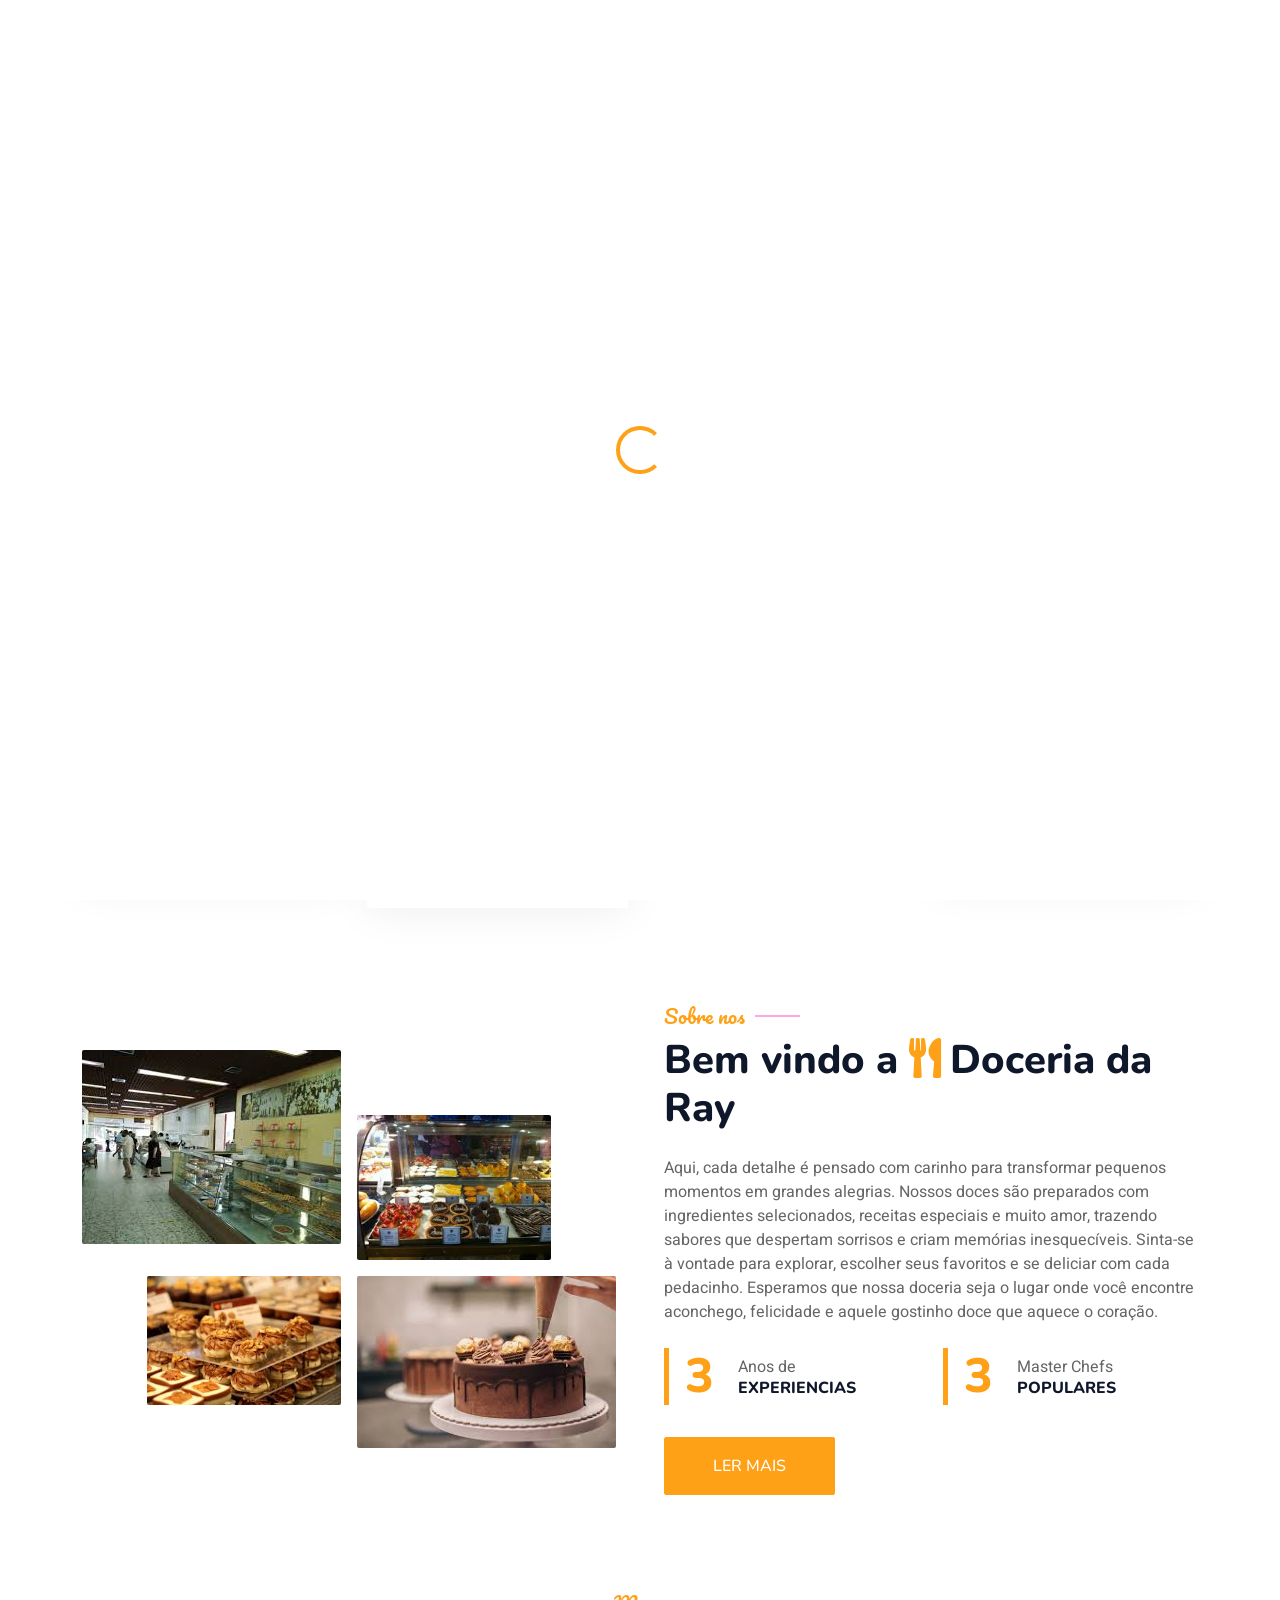
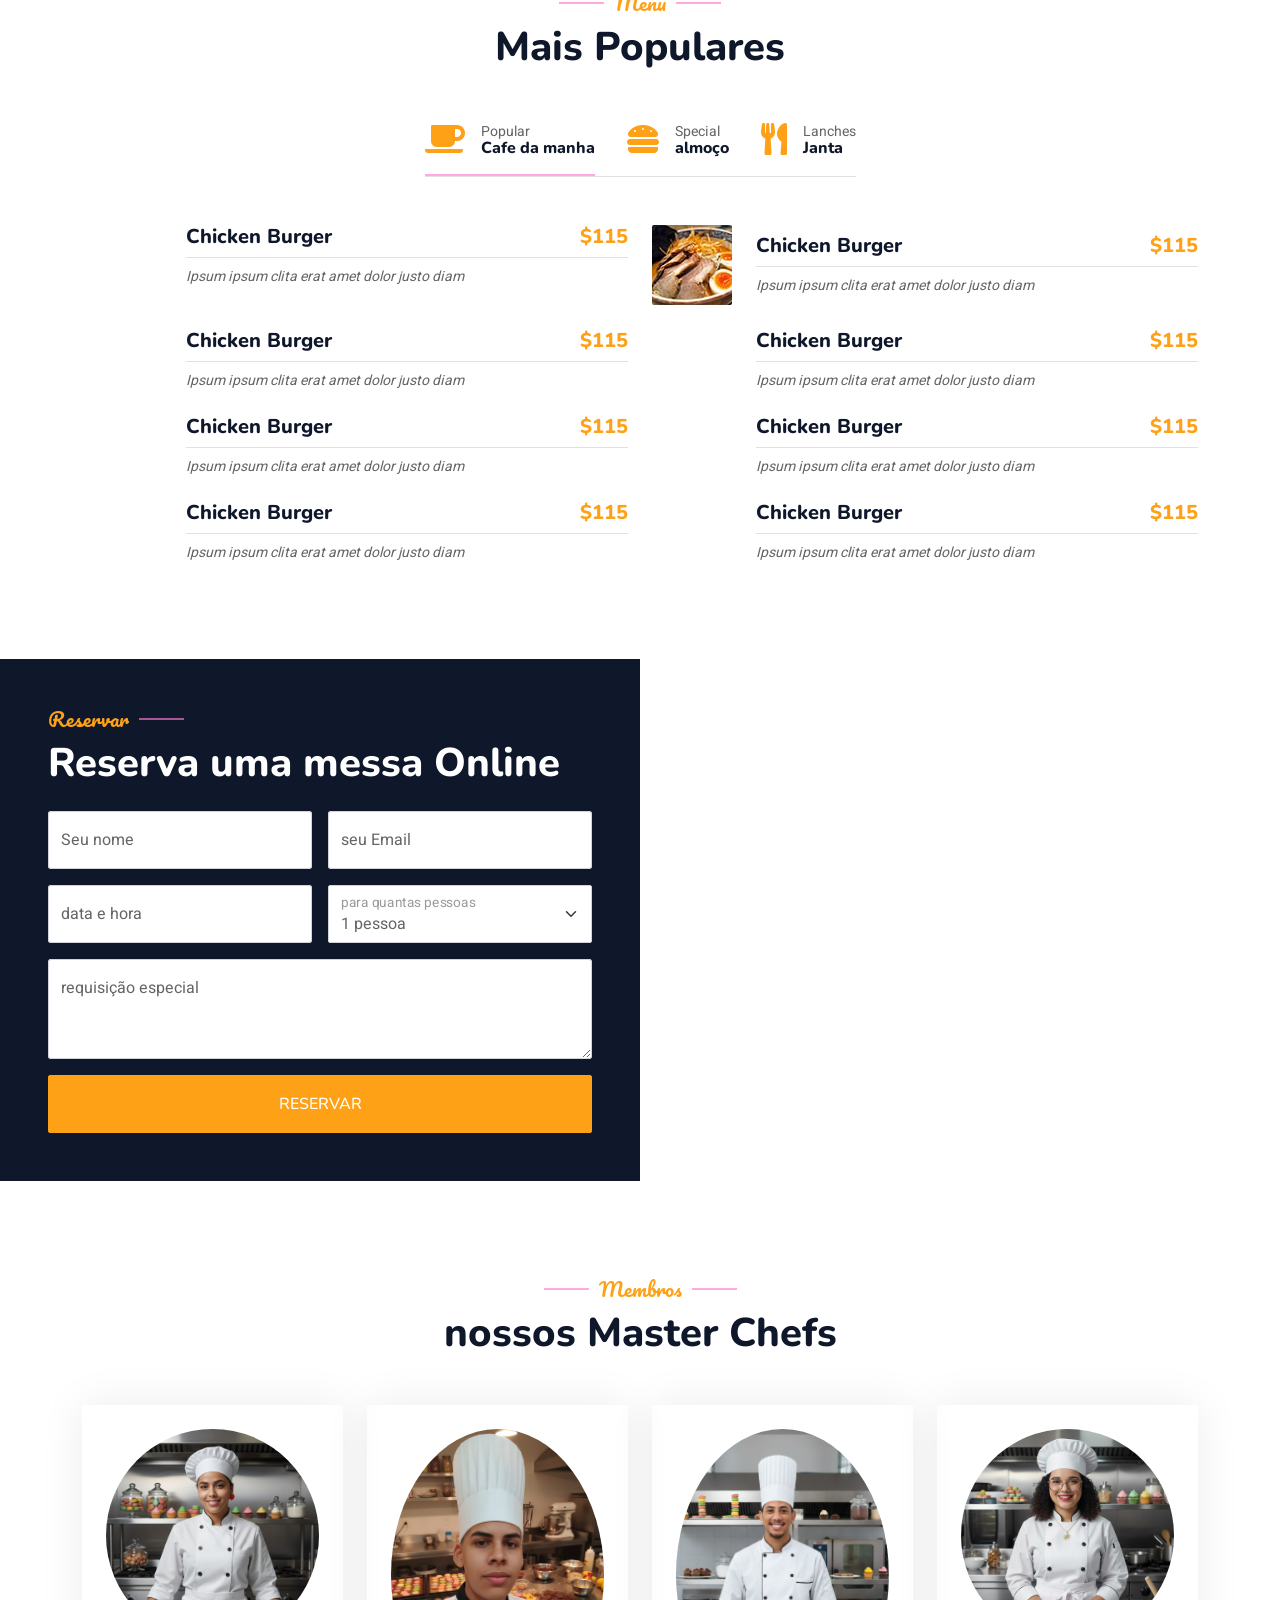
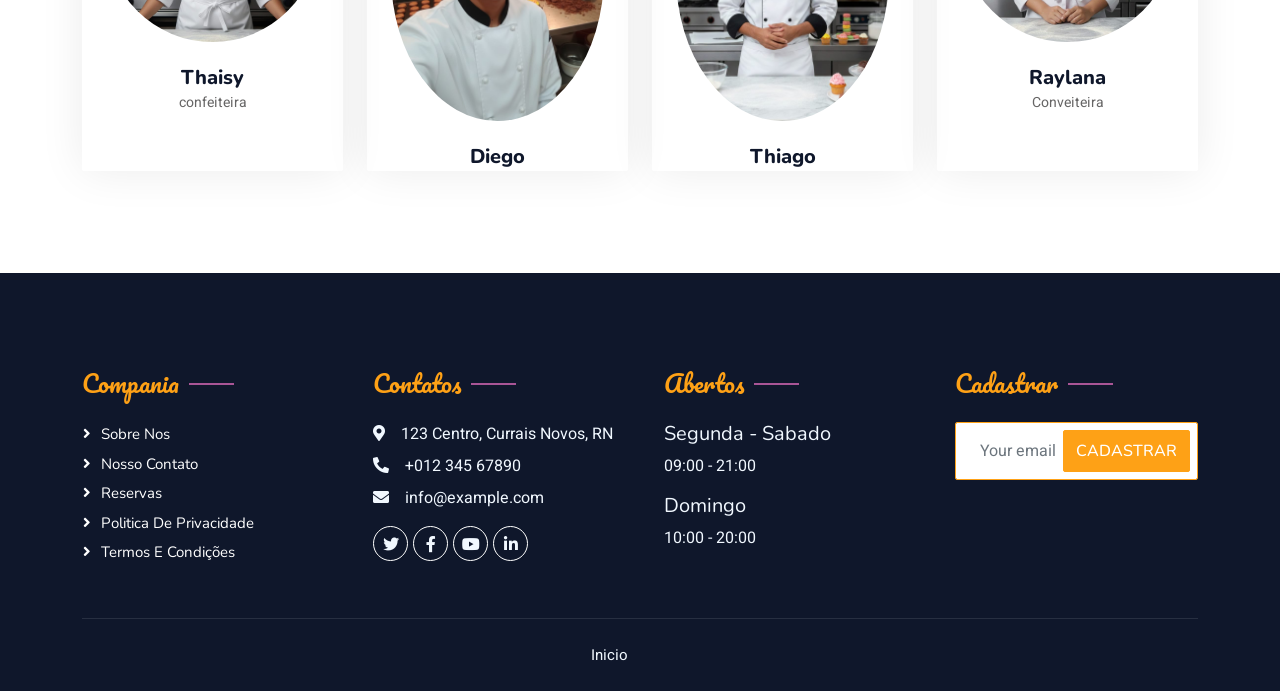
==== index.html @ ef35503b "ajuste" ====
<!DOCTYPE html>
<html lang="en">

<head>
    <meta charset="utf-8">
    <title>Doceria da Ray</title>
    <meta content="width=device-width, initial-scale=1.0" name="viewport">
    <meta content="" name="keywords">
    <meta content="" name="description">

    <!-- Favicon -->
    <link href="img/favicon.ico" rel="icon">

    <!-- Google Web Fonts -->
    <link rel="preconnect" href="https://fonts.googleapis.com">
    <link rel="preconnect" href="https://fonts.gstatic.com" crossorigin>
    <link href="https://fonts.googleapis.com/css2?family=Heebo:wght@400;500;600&family=Nunito:wght@600;700;800&family=Pacifico&display=swap" rel="stylesheet">

    <!-- Icon Font Stylesheet -->
    <link href="https://cdnjs.cloudflare.com/ajax/libs/font-awesome/5.10.0/css/all.min.css" rel="stylesheet">
    <link href="https://cdn.jsdelivr.net/npm/bootstrap-icons@1.4.1/font/bootstrap-icons.css" rel="stylesheet">

    <!-- Libraries Stylesheet -->
    <link href="lib/animate/animate.min.css" rel="stylesheet">
    <link href="lib/owlcarousel/assets/owl.carousel.min.css" rel="stylesheet">
    <link href="lib/tempusdominus/css/tempusdominus-bootstrap-4.min.css" rel="stylesheet" />

    <!-- Customized Bootstrap Stylesheet -->
    <link href="css/bootstrap.min.css" rel="stylesheet">

    <!-- Template Stylesheet -->
    <link href="css/style.css" rel="stylesheet">
</head>

<body>
    <div class="container-xxl bg-white p-0">
        <!-- Spinner Start -->
        <div id="spinner" class="show bg-white position-fixed translate-middle w-100 vh-100 top-50 start-50 d-flex align-items-center justify-content-center">
            <div class="spinner-border text-primary" style="width: 3rem; height: 3rem;" role="status">
                <span class="sr-only">carregando...</span>
            </div>
        </div>
     


        <!-- Navbar & Hero Start -->
        <div class="container-xxl position-relative p-0">
            <nav class="navbar navbar-expand-lg navbar-dark bg-dark px-4 px-lg-5 py-3 py-lg-0">
                <a href="" class="navbar-brand p-0">
                    <h1 class="text-primary m-0">Doceria da Ray</h1>
                    <!-- <img src="img/logo.png" alt="Logo"> -->
                </a>
                <button class="navbar-toggler" type="button" data-bs-toggle="collapse" data-bs-target="#navbarCollapse">
                    <span class="fa fa-bars"></span>
                </button>
                <div class="collapse navbar-collapse" id="navbarCollapse">
                    <div class="navbar-nav ms-auto py-0 pe-4">
                        <a href="index.html" class="nav-item nav-link active">inicio</a>
                        <a href="about.html" class="nav-item nav-link">sobre nos</a>
                        <a href="service.html" class="nav-item nav-link">Servisos</a>
                        <a href="menu.html" class="nav-item nav-link">Menu</a>
                        <div class="nav-item dropdown">
                            <a href="#" class="nav-link dropdown-toggle" data-bs-toggle="dropdown">Paginas</a>
                            <div class="dropdown-menu m-0">
                                <a href="booking.html" class="dropdown-item">Reservas</a>
                                <a href="team.html" class="dropdown-item">Nossa equipe</a>
                                
                            </div>
                        </div>
                        <a href="contact.html" class="nav-item nav-link">Contatos</a>
                    </div>
                    <a href="" class="btn btn-primary py-2 px-4">Reserva um messa</a>
                </div>
            </nav>

            <div class="container-xxl py-5 bg-dark hero-header mb-5">
                <div class="container my-5 py-5">
                    <div class="row align-items-center g-5">
                        <div class="col-lg-6 text-center text-lg-start">
                            <h1 class="display-3 text-white animated slideInLeft">Aproveite nossos deliciosos doces </h1>
                          
                            <a href="" class="btn btn-primary py-sm-3 px-sm-5 me-3 animated slideInLeft">Reserva um messa</a>
                        </div>
                    
                    </div>
                </div>
            </div>
        </div>
        <!-- Navbar & Hero End -->


        <!-- Service Start -->
        <div class="container-xxl py-5">
            <div class="container">
                <div class="row g-4">
                    <div class="col-lg-3 col-sm-6 wow fadeInUp" data-wow-delay="0.1s">
                        <div class="service-item rounded pt-3">
                            <div class="p-4">
                                <i class="fa fa-3x fa-user-tie text-primary mb-4"></i>
                                <h5>Master Chefs</h5>
                                <p>Thaisy Gabrielly</br>Diego Alves</br>Fransisco Thiago</br>Raylana</p>
                            </div>
                        </div>
                    </div>
                    <div class="col-lg-3 col-sm-6 wow fadeInUp" data-wow-delay="0.3s">
                        <div class="service-item rounded pt-3">
                            <div class="p-4">
                                <i class="fa fa-3x fa-utensils text-primary mb-4"></i>
                                <h5>Nossa Qualidade</h5>
                                <p>Qualidade e sabor autêntico em cada criação. Doces feitos com carinho e ingredientes selecionados para adoçar o seu dia. </p>
                            </div>
                        </div>
                    </div>
                    <div class="col-lg-3 col-sm-6 wow fadeInUp" data-wow-delay="0.5s">
                        <div class="service-item rounded pt-3">
                            <div class="p-4">
                                <i class="fa fa-3x fa-cart-plus text-primary mb-4"></i>
                                <h5>pedidos Online</h5>
                                <p>estamos:</br> Qfome </br> iFood</p>
                            </div>
                        </div>
                    </div>
                    <div class="col-lg-3 col-sm-6 wow fadeInUp" data-wow-delay="0.7s">
                        <div class="service-item rounded pt-3">
                            <div class="p-4">
                                <i class="fa fa-3x fa-headset text-primary mb-4"></i>
                                <h5>24/7 servisos</h5>
                                <p>Atendimento online </br> Agendamentos </br>Entregas</br>Atendimento presencial</p>
                            </div>
                        </div>
                    </div>
                </div>
            </div>
        </div>
        <!-- Service End -->


        <!-- About Start -->
        <div class="container-xxl py-5">
            <div class="container">
                <div class="row g-5 align-items-center">
                    <div class="col-lg-6">
                        <div class="row g-3">
                            <div class="col-6 text-start">
                                <img class="img-fluid rounded w-100 wow zoomIn" data-wow-delay="0.1s" src="img/about-1.jpg">
                            </div>
                            <div class="col-6 text-start">
                                <img class="img-fluid rounded w-75 wow zoomIn" data-wow-delay="0.3s" src="img/about-2.jpg" style="margin-top: 25%;">
                            </div>
                            <div class="col-6 text-end">
                                <img class="img-fluid rounded w-75 wow zoomIn" data-wow-delay="0.5s" src="img/about-3.jpg">
                            </div>
                            <div class="col-6 text-end">
                                <img class="img-fluid rounded w-100 wow zoomIn" data-wow-delay="0.7s" src="img/about-4.jpg">
                            </div>
                        </div>
                    </div>
                    <div class="col-lg-6">
                        <h5 class="section-title ff-secondary text-start text-primary fw-normal">Sobre nos</h5>
                        <h1 class="mb-4">Bem vindo a <i class="fa fa-utensils text-primary me-2"></i>Doceria da Ray</h1>
                        <p class="mb-4">Aqui, cada detalhe é pensado com carinho para transformar pequenos momentos em grandes alegrias. Nossos doces são preparados com ingredientes selecionados, receitas especiais e muito amor, trazendo sabores que despertam sorrisos e criam memórias inesquecíveis.

                            Sinta-se à vontade para explorar, escolher seus favoritos e se deliciar com cada pedacinho. Esperamos que nossa doceria seja o lugar onde você encontre aconchego, felicidade e aquele gostinho doce que aquece o coração.</p>
                        
                        <div class="row g-4 mb-4">
                            <div class="col-sm-6">
                                <div class="d-flex align-items-center border-start border-5 border-primary px-3">
                                    <h1 class="flex-shrink-0 display-5 text-primary mb-0" data-toggle="counter-up">3</h1>
                                    <div class="ps-4">
                                        <p class="mb-0">Anos de</p>
                                        <h6 class="text-uppercase mb-0">Experiencias</h6>
                                    </div>
                                </div>
                            </div>
                            <div class="col-sm-6">
                                <div class="d-flex align-items-center border-start border-5 border-primary px-3">
                                    <h1 class="flex-shrink-0 display-5 text-primary mb-0" data-toggle="counter-up">3</h1>
                                    <div class="ps-4">
                                        <p class="mb-0">Master Chefs</p>
                                        <h6 class="text-uppercase mb-0">populares</h6>
                                    </div>
                                </div>
                            </div>
                        </div>
                        <a class="btn btn-primary py-3 px-5 mt-2" href="">Ler mais</a>
                    </div>
                </div>
            </div>
        </div>
        <!-- About End -->


        <!-- Menu Start -->
        <div class="container-xxl py-5">
            <div class="container">
                <div class="text-center wow fadeInUp" data-wow-delay="0.1s">
                    <h5 class="section-title ff-secondary text-center text-primary fw-normal">Menu</h5>
                    <h1 class="mb-5">Mais Populares </h1>
                </div>
                <div class="tab-class text-center wow fadeInUp" data-wow-delay="0.1s">
                    <ul class="nav nav-pills d-inline-flex justify-content-center border-bottom mb-5">
                        <li class="nav-item">
                            <a class="d-flex align-items-center text-start mx-3 ms-0 pb-3 active" data-bs-toggle="pill" href="#tab-1">
                                <i class="fa fa-coffee fa-2x text-primary"></i>
                                <div class="ps-3">
                                    <small class="text-body">Popular</small>
                                    <h6 class="mt-n1 mb-0">Cafe da manha</h6>
                                </div>
                            </a>
                        </li>
                        <li class="nav-item">
                            <a class="d-flex align-items-center text-start mx-3 pb-3" data-bs-toggle="pill" href="#tab-2">
                                <i class="fa fa-hamburger fa-2x text-primary"></i>
                                <div class="ps-3">
                                    <small class="text-body">Special</small>
                                    <h6 class="mt-n1 mb-0">almoço</h6>
                                </div>
                            </a>
                        </li>
                        <li class="nav-item">
                            <a class="d-flex align-items-center text-start mx-3 me-0 pb-3" data-bs-toggle="pill" href="#tab-3">
                                <i class="fa fa-utensils fa-2x text-primary"></i>
                                <div class="ps-3">
                                    <small class="text-body">Lanches</small>
                                    <h6 class="mt-n1 mb-0">Janta</h6>
                                </div>
                            </a>
                        </li>
                    </ul>
                    <div class="tab-content">
                        <div id="tab-1" class="tab-pane fade show p-0 active">
                            <div class="row g-4">
                                <div class="col-lg-6">
                                    <div class="d-flex align-items-center">
                                        <img class="flex-shrink-0 img-fluid rounded" src="img/menu-1.jpg" alt="" style="width: 80px;">
                                        <div class="w-100 d-flex flex-column text-start ps-4">
                                            <h5 class="d-flex justify-content-between border-bottom pb-2">
                                                <span>Chicken Burger</span>
                                                <span class="text-primary">$115</span>
                                            </h5>
                                            <small class="fst-italic">Ipsum ipsum clita erat amet dolor justo diam</small>
                                        </div>
                                    </div>
                                </div>
                                <div class="col-lg-6">
                                    <div class="d-flex align-items-center">
                                        <img class="flex-shrink-0 img-fluid rounded" src="img/menu-2.jpg" alt="" style="width: 80px;">
                                        <div class="w-100 d-flex flex-column text-start ps-4">
                                            <h5 class="d-flex justify-content-between border-bottom pb-2">
                                                <span>Chicken Burger</span>
                                                <span class="text-primary">$115</span>
                                            </h5>
                                            <small class="fst-italic">Ipsum ipsum clita erat amet dolor justo diam</small>
                                        </div>
                                    </div>
                                </div>
                                <div class="col-lg-6">
                                    <div class="d-flex align-items-center">
                                        <img class="flex-shrink-0 img-fluid rounded" src="img/menu-3.jpg" alt="" style="width: 80px;">
                                        <div class="w-100 d-flex flex-column text-start ps-4">
                                            <h5 class="d-flex justify-content-between border-bottom pb-2">
                                                <span>Chicken Burger</span>
                                                <span class="text-primary">$115</span>
                                            </h5>
                                            <small class="fst-italic">Ipsum ipsum clita erat amet dolor justo diam</small>
                                        </div>
                                    </div>
                                </div>
                                <div class="col-lg-6">
                                    <div class="d-flex align-items-center">
                                        <img class="flex-shrink-0 img-fluid rounded" src="img/menu-4.jpg" alt="" style="width: 80px;">
                                        <div class="w-100 d-flex flex-column text-start ps-4">
                                            <h5 class="d-flex justify-content-between border-bottom pb-2">
                                                <span>Chicken Burger</span>
                                                <span class="text-primary">$115</span>
                                            </h5>
                                            <small class="fst-italic">Ipsum ipsum clita erat amet dolor justo diam</small>
                                        </div>
                                    </div>
                                </div>
                                <div class="col-lg-6">
                                    <div class="d-flex align-items-center">
                                        <img class="flex-shrink-0 img-fluid rounded" src="img/menu-5.jpg" alt="" style="width: 80px;">
                                        <div class="w-100 d-flex flex-column text-start ps-4">
                                            <h5 class="d-flex justify-content-between border-bottom pb-2">
                                                <span>Chicken Burger</span>
                                                <span class="text-primary">$115</span>
                                            </h5>
                                            <small class="fst-italic">Ipsum ipsum clita erat amet dolor justo diam</small>
                                        </div>
                                    </div>
                                </div>
                                <div class="col-lg-6">
                                    <div class="d-flex align-items-center">
                                        <img class="flex-shrink-0 img-fluid rounded" src="img/menu-6.jpg" alt="" style="width: 80px;">
                                        <div class="w-100 d-flex flex-column text-start ps-4">
                                            <h5 class="d-flex justify-content-between border-bottom pb-2">
                                                <span>Chicken Burger</span>
                                                <span class="text-primary">$115</span>
                                            </h5>
                                            <small class="fst-italic">Ipsum ipsum clita erat amet dolor justo diam</small>
                                        </div>
                                    </div>
                                </div>
                                <div class="col-lg-6">
                                    <div class="d-flex align-items-center">
                                        <img class="flex-shrink-0 img-fluid rounded" src="img/menu-7.jpg" alt="" style="width: 80px;">
                                        <div class="w-100 d-flex flex-column text-start ps-4">
                                            <h5 class="d-flex justify-content-between border-bottom pb-2">
                                                <span>Chicken Burger</span>
                                                <span class="text-primary">$115</span>
                                            </h5>
                                            <small class="fst-italic">Ipsum ipsum clita erat amet dolor justo diam</small>
                                        </div>
                                    </div>
                                </div>
                                <div class="col-lg-6">
                                    <div class="d-flex align-items-center">
                                        <img class="flex-shrink-0 img-fluid rounded" src="img/menu-8.jpg" alt="" style="width: 80px;">
                                        <div class="w-100 d-flex flex-column text-start ps-4">
                                            <h5 class="d-flex justify-content-between border-bottom pb-2">
                                                <span>Chicken Burger</span>
                                                <span class="text-primary">$115</span>
                                            </h5>
                                            <small class="fst-italic">Ipsum ipsum clita erat amet dolor justo diam</small>
                                        </div>
                                    </div>
                                </div>
                            </div>
                        </div>
                        <div id="tab-2" class="tab-pane fade show p-0">
                            <div class="row g-4">
                                <div class="col-lg-6">
                                    <div class="d-flex align-items-center">
                                        <img class="flex-shrink-0 img-fluid rounded" src="img/menu-1.jpg" alt="" style="width: 80px;">
                                        <div class="w-100 d-flex flex-column text-start ps-4">
                                            <h5 class="d-flex justify-content-between border-bottom pb-2">
                                                <span>Chicken Burger</span>
                                                <span class="text-primary">$115</span>
                                            </h5>
                                            <small class="fst-italic">Ipsum ipsum clita erat amet dolor justo diam</small>
                                        </div>
                                    </div>
                                </div>
                                <div class="col-lg-6">
                                    <div class="d-flex align-items-center">
                                        <img class="flex-shrink-0 img-fluid rounded" src="img/menu-2.jpg" alt="" style="width: 80px;">
                                        <div class="w-100 d-flex flex-column text-start ps-4">
                                            <h5 class="d-flex justify-content-between border-bottom pb-2">
                                                <span>Chicken Burger</span>
                                                <span class="text-primary">$115</span>
                                            </h5>
                                            <small class="fst-italic">Ipsum ipsum clita erat amet dolor justo diam</small>
                                        </div>
                                    </div>
                                </div>
                                <div class="col-lg-6">
                                    <div class="d-flex align-items-center">
                                        <img class="flex-shrink-0 img-fluid rounded" src="img/menu-3.jpg" alt="" style="width: 80px;">
                                        <div class="w-100 d-flex flex-column text-start ps-4">
                                            <h5 class="d-flex justify-content-between border-bottom pb-2">
                                                <span>Chicken Burger</span>
                                                <span class="text-primary">$115</span>
                                            </h5>
                                            <small class="fst-italic">Ipsum ipsum clita erat amet dolor justo diam</small>
                                        </div>
                                    </div>
                                </div>
                                <div class="col-lg-6">
                                    <div class="d-flex align-items-center">
                                        <img class="flex-shrink-0 img-fluid rounded" src="img/menu-4.jpg" alt="" style="width: 80px;">
                                        <div class="w-100 d-flex flex-column text-start ps-4">
                                            <h5 class="d-flex justify-content-between border-bottom pb-2">
                                                <span>Chicken Burger</span>
                                                <span class="text-primary">$115</span>
                                            </h5>
                                            <small class="fst-italic">Ipsum ipsum clita erat amet dolor justo diam</small>
                                        </div>
                                    </div>
                                </div>
                                <div class="col-lg-6">
                                    <div class="d-flex align-items-center">
                                        <img class="flex-shrink-0 img-fluid rounded" src="img/menu-5.jpg" alt="" style="width: 80px;">
                                        <div class="w-100 d-flex flex-column text-start ps-4">
                                            <h5 class="d-flex justify-content-between border-bottom pb-2">
                                                <span>Chicken Burger</span>
                                                <span class="text-primary">$115</span>
                                            </h5>
                                            <small class="fst-italic">Ipsum ipsum clita erat amet dolor justo diam</small>
                                        </div>
                                    </div>
                                </div>
                                <div class="col-lg-6">
                                    <div class="d-flex align-items-center">
                                        <img class="flex-shrink-0 img-fluid rounded" src="img/menu-6.jpg" alt="" style="width: 80px;">
                                        <div class="w-100 d-flex flex-column text-start ps-4">
                                            <h5 class="d-flex justify-content-between border-bottom pb-2">
                                                <span>Chicken Burger</span>
                                                <span class="text-primary">$115</span>
                                            </h5>
                                            <small class="fst-italic">Ipsum ipsum clita erat amet dolor justo diam</small>
                                        </div>
                                    </div>
                                </div>
                                <div class="col-lg-6">
                                    <div class="d-flex align-items-center">
                                        <img class="flex-shrink-0 img-fluid rounded" src="img/menu-7.jpg" alt="" style="width: 80px;">
                                        <div class="w-100 d-flex flex-column text-start ps-4">
                                            <h5 class="d-flex justify-content-between border-bottom pb-2">
                                                <span>Chicken Burger</span>
                                                <span class="text-primary">$115</span>
                                            </h5>
                                            <small class="fst-italic">Ipsum ipsum clita erat amet dolor justo diam</small>
                                        </div>
                                    </div>
                                </div>
                                <div class="col-lg-6">
                                    <div class="d-flex align-items-center">
                                        <img class="flex-shrink-0 img-fluid rounded" src="img/menu-8.jpg" alt="" style="width: 80px;">
                                        <div class="w-100 d-flex flex-column text-start ps-4">
                                            <h5 class="d-flex justify-content-between border-bottom pb-2">
                                                <span>Chicken Burger</span>
                                                <span class="text-primary">$115</span>
                                            </h5>
                                            <small class="fst-italic">Ipsum ipsum clita erat amet dolor justo diam</small>
                                        </div>
                                    </div>
                                </div>
                            </div>
                        </div>
                        <div id="tab-3" class="tab-pane fade show p-0">
                            <div class="row g-4">
                                <div class="col-lg-6">
                                    <div class="d-flex align-items-center">
                                        <img class="flex-shrink-0 img-fluid rounded" src="img/menu-1.jpg" alt="" style="width: 80px;">
                                        <div class="w-100 d-flex flex-column text-start ps-4">
                                            <h5 class="d-flex justify-content-between border-bottom pb-2">
                                                <span>Chicken Burger</span>
                                                <span class="text-primary">$115</span>
                                            </h5>
                                            <small class="fst-italic">Ipsum ipsum clita erat amet dolor justo diam</small>
                                        </div>
                                    </div>
                                </div>
                                <div class="col-lg-6">
                                    <div class="d-flex align-items-center">
                                        <img class="flex-shrink-0 img-fluid rounded" src="img/menu-2.jpg" alt="" style="width: 80px;">
                                        <div class="w-100 d-flex flex-column text-start ps-4">
                                            <h5 class="d-flex justify-content-between border-bottom pb-2">
                                                <span>Chicken Burger</span>
                                                <span class="text-primary">$115</span>
                                            </h5>
                                            <small class="fst-italic">Ipsum ipsum clita erat amet dolor justo diam</small>
                                        </div>
                                    </div>
                                </div>
                                <div class="col-lg-6">
                                    <div class="d-flex align-items-center">
                                        <img class="flex-shrink-0 img-fluid rounded" src="img/menu-3.jpg" alt="" style="width: 80px;">
                                        <div class="w-100 d-flex flex-column text-start ps-4">
                                            <h5 class="d-flex justify-content-between border-bottom pb-2">
                                                <span>Chicken Burger</span>
                                                <span class="text-primary">$115</span>
                                            </h5>
                                            <small class="fst-italic">Ipsum ipsum clita erat amet dolor justo diam</small>
                                        </div>
                                    </div>
                                </div>
                                <div class="col-lg-6">
                                    <div class="d-flex align-items-center">
                                        <img class="flex-shrink-0 img-fluid rounded" src="img/menu-4.jpg" alt="" style="width: 80px;">
                                        <div class="w-100 d-flex flex-column text-start ps-4">
                                            <h5 class="d-flex justify-content-between border-bottom pb-2">
                                                <span>Chicken Burger</span>
                                                <span class="text-primary">$115</span>
                                            </h5>
                                            <small class="fst-italic">Ipsum ipsum clita erat amet dolor justo diam</small>
                                        </div>
                                    </div>
                                </div>
                                <div class="col-lg-6">
                                    <div class="d-flex align-items-center">
                                        <img class="flex-shrink-0 img-fluid rounded" src="img/menu-5.jpg" alt="" style="width: 80px;">
                                        <div class="w-100 d-flex flex-column text-start ps-4">
                                            <h5 class="d-flex justify-content-between border-bottom pb-2">
                                                <span>Chicken Burger</span>
                                                <span class="text-primary">$115</span>
                                            </h5>
                                            <small class="fst-italic">Ipsum ipsum clita erat amet dolor justo diam</small>
                                        </div>
                                    </div>
                                </div>
                                <div class="col-lg-6">
                                    <div class="d-flex align-items-center">
                                        <img class="flex-shrink-0 img-fluid rounded" src="img/menu-6.jpg" alt="" style="width: 80px;">
                                        <div class="w-100 d-flex flex-column text-start ps-4">
                                            <h5 class="d-flex justify-content-between border-bottom pb-2">
                                                <span>Chicken Burger</span>
                                                <span class="text-primary">$115</span>
                                            </h5>
                                            <small class="fst-italic">Ipsum ipsum clita erat amet dolor justo diam</small>
                                        </div>
                                    </div>
                                </div>
                                <div class="col-lg-6">
                                    <div class="d-flex align-items-center">
                                        <img class="flex-shrink-0 img-fluid rounded" src="img/menu-7.jpg" alt="" style="width: 80px;">
                                        <div class="w-100 d-flex flex-column text-start ps-4">
                                            <h5 class="d-flex justify-content-between border-bottom pb-2">
                                                <span>Chicken Burger</span>
                                                <span class="text-primary">$115</span>
                                            </h5>
                                            <small class="fst-italic">Ipsum ipsum clita erat amet dolor justo diam</small>
                                        </div>
                                    </div>
                                </div>
                                <div class="col-lg-6">
                                    <div class="d-flex align-items-center">
                                        <img class="flex-shrink-0 img-fluid rounded" src="img/menu-8.jpg" alt="" style="width: 80px;">
                                        <div class="w-100 d-flex flex-column text-start ps-4">
                                            <h5 class="d-flex justify-content-between border-bottom pb-2">
                                                <span>Chicken Burger</span>
                                                <span class="text-primary">$115</span>
                                            </h5>
                                            <small class="fst-italic">Ipsum ipsum clita erat amet dolor justo diam</small>
                                        </div>
                                    </div>
                                </div>
                            </div>
                        </div>
                    </div>
                </div>
            </div>
        </div>
        <!-- Menu End -->


        <!-- Reservation Start -->
        <div class="container-xxl py-5 px-0 wow fadeInUp" data-wow-delay="0.1s">
            <div class="row g-0">
                
                <div class="col-md-6 bg-dark d-flex align-items-center">
                    <div class="p-5 wow fadeInUp" data-wow-delay="0.2s">
                        <h5 class="section-title ff-secondary text-start text-primary fw-normal">Reservar</h5>
                        <h1 class="text-white mb-4">Reserva uma messa Online</h1>
                        <form>
                            <div class="row g-3">
                                <div class="col-md-6">
                                    <div class="form-floating">
                                        <input type="text" class="form-control" id="name" placeholder="Your Name">
                                        <label for="name">Seu nome</label>
                                    </div>
                                </div>
                                <div class="col-md-6">
                                    <div class="form-floating">
                                        <input type="email" class="form-control" id="email" placeholder="Your Email">
                                        <label for="email">seu Email</label>
                                    </div>
                                </div>
                                <div class="col-md-6">
                                    <div class="form-floating date" id="date3" data-target-input="nearest">
                                        <input type="text" class="form-control datetimepicker-input" id="datetime" placeholder="Date & Time" data-target="#date3" data-toggle="datetimepicker" />
                                        <label for="datetime">data e hora</label>
                                    </div>
                                </div>
                                <div class="col-md-6">
                                    <div class="form-floating">
                                        <select class="form-select" id="select1">
                                          <option value="1">1 pessoa</option>
                                          <option value="2">2 pessoas</option>
                                          <option value="3">3 pessoas</option>
                                        </select>
                                        <label for="select1">para quantas pessoas</label>
                                      </div>
                                </div>
                                <div class="col-12">
                                    <div class="form-floating">
                                        <textarea class="form-control" placeholder="Special Request" id="message" style="height: 100px"></textarea>
                                        <label for="message">requisição especial</label>
                                    </div>
                                </div>
                                <div class="col-12">
                                    <button class="btn btn-primary w-100 py-3" type="submit">reservar</button>
                                </div>
                            </div>
                        </form>
                    </div>
                </div>
            </div>
        </div>


        <!-- Reservation Start -->


        <!-- Team Start -->
        <div class="container-xxl pt-5 pb-3">
            <div class="container">
                <div class="text-center wow fadeInUp" data-wow-delay="0.1s">
                    <h5 class="section-title ff-secondary text-center text-primary fw-normal">Membros</h5>
                    <h1 class="mb-5">nossos Master Chefs</h1>
                </div>
                <div class="row g-4">
                    <div class="col-lg-3 col-md-6 wow fadeInUp" data-wow-delay="0.1s">
                        <div class="team-item text-center rounded overflow-hidden">
                            <div class="rounded-circle overflow-hidden m-4">
                                <img class="img-fluid" src="img/team-1.jpg" alt="">
                            </div>
                            <h5 class="mb-0">Thaisy</h5>
                            <small>confeiteira</small>
                            <div class="d-flex justify-content-center mt-3">
                            </div>
                        </div>
                    </div>
                    <div class="col-lg-3 col-md-6 wow fadeInUp" data-wow-delay="0.3s">
                        <div class="team-item text-center rounded overflow-hidden">
                            <div class="rounded-circle overflow-hidden m-4">
                                <img class="img-fluid" src="img/team-2.jpg" alt="">
                            </div>
                            <h5 class="mb-0">Diego</h5>
                            <small>cozinheiro</small>
                            <div class="d-flex justify-content-center mt-3">
                            </div>
                        </div>
                    </div>
                    <div class="col-lg-3 col-md-6 wow fadeInUp" data-wow-delay="0.5s">
                        <div class="team-item text-center rounded overflow-hidden">
                            <div class="rounded-circle overflow-hidden m-4">
                                <img class="img-fluid" src="img/team-3.jpg" alt="">
                            </div>
                            <h5 class="mb-0">Thiago</h5>
                            <small>cozinheiro</small>
                            <div class="d-flex justify-content-center mt-3">
                            </div>
                        </div>
                    </div>
                    <div class="col-lg-3 col-md-6 wow fadeInUp" data-wow-delay="0.7s">
                        <div class="team-item text-center rounded overflow-hidden">
                            <div class="rounded-circle overflow-hidden m-4">
                                <img class="img-fluid" src="img/team-4.jpg" alt="">
                            </div>
                            <h5 class="mb-0">Raylana</h5>
                            <small>Conveiteira</small>
                            <div class="d-flex justify-content-center mt-3">
                            </div>
                        </div>
                    </div>
                </div>
            </div>
        </div>
        <!-- Team End -->


        <!-- Testimonial Start -->
      
        <!-- Testimonial End -->
        

        <!-- Footer Start -->
        <div class="container-fluid bg-dark text-light footer pt-5 mt-5 wow fadeIn" data-wow-delay="0.1s">
            <div class="container py-5">
                <div class="row g-5">
                    <div class="col-lg-3 col-md-6">
                        <h4 class="section-title ff-secondary text-start text-primary fw-normal mb-4">Compania</h4>
                        <a class="btn btn-link" href="">sobre nos</a>
                        <a class="btn btn-link" href="">Nosso contato</a>
                        <a class="btn btn-link" href="">reservas</a>
                        <a class="btn btn-link" href="">Politica de privacidade</a>
                        <a class="btn btn-link" href="">termos e condições</a>
                    </div>
                    <div class="col-lg-3 col-md-6">
                        <h4 class="section-title ff-secondary text-start text-primary fw-normal mb-4">Contatos</h4>
                        <p class="mb-2"><i class="fa fa-map-marker-alt me-3"></i>123 Centro, Currais Novos, RN</p>
                        <p class="mb-2"><i class="fa fa-phone-alt me-3"></i>+012 345 67890</p>
                        <p class="mb-2"><i class="fa fa-envelope me-3"></i>info@example.com</p>
                        <div class="d-flex pt-2">
                            <a class="btn btn-outline-light btn-social" href=""><i class="fab fa-twitter"></i></a>
                            <a class="btn btn-outline-light btn-social" href=""><i class="fab fa-facebook-f"></i></a>
                            <a class="btn btn-outline-light btn-social" href=""><i class="fab fa-youtube"></i></a>
                            <a class="btn btn-outline-light btn-social" href=""><i class="fab fa-linkedin-in"></i></a>
                        </div>
                    </div>
                    <div class="col-lg-3 col-md-6">
                        <h4 class="section-title ff-secondary text-start text-primary fw-normal mb-4">Abertos</h4>
                        <h5 class="text-light fw-normal">Segunda - Sabado</h5>
                        <p>09:00 - 21:00</p>
                        <h5 class="text-light fw-normal">Domingo</h5>
                        <p>10:00 - 20:00</p>
                    </div>
                    <div class="col-lg-3 col-md-6">
                        <h4 class="section-title ff-secondary text-start text-primary fw-normal mb-4">Cadastrar</h4>
                        
                        <div class="position-relative mx-auto" style="max-width: 400px;">
                            <input class="form-control border-primary w-100 py-3 ps-4 pe-5" type="text" placeholder="Your email">
                            <button type="button" class="btn btn-primary py-2 position-absolute top-0 end-0 mt-2 me-2">Cadastrar</button>
                        </div>
                    </div>
                </div>
            </div>
            <div class="container">
                <div class="copyright">
                    <div class="row">
                        
                        <div class="col-md-6 text-center text-md-end">
                            <div class="footer-menu">
                                <a href="">Inicio</a>

                            </div>
                        </div>
                    </div>
                </div>
            </div>
        </div>
        <!-- Footer End -->


        <!-- Back to Top -->
        <a href="#" class="btn btn-lg btn-primary btn-lg-square back-to-top"><i class="bi bi-arrow-up"></i></a>
    </div>

    <!-- JavaScript Libraries -->
    <script src="https://code.jquery.com/jquery-3.4.1.min.js"></script>
    <script src="https://cdn.jsdelivr.net/npm/bootstrap@5.0.0/dist/js/bootstrap.bundle.min.js"></script>
    <script src="lib/wow/wow.min.js"></script>
    <script src="lib/easing/easing.min.js"></script>
    <script src="lib/waypoints/waypoints.min.js"></script>
    <script src="lib/counterup/counterup.min.js"></script>
    <script src="lib/owlcarousel/owl.carousel.min.js"></script>
    <script src="lib/tempusdominus/js/moment.min.js"></script>
    <script src="lib/tempusdominus/js/moment-timezone.min.js"></script>
    <script src="lib/tempusdominus/js/tempusdominus-bootstrap-4.min.js"></script>

    <!-- Template Javascript -->
    <script src="js/main.js"></script>
</body>

</html>
---- css/style.css ----
/********** Template CSS **********/
:root {
    --primary: #ff79d2a4;
    --light: #F1F8FF;
    --dark: #0F172B;
}

.ff-secondary {
    font-family: 'Pacifico', cursive;
}

.fw-medium {
    font-weight: 600 !important;
}

.fw-semi-bold {
    font-weight: 700 !important;
}

.back-to-top {
    position: fixed;
    display: none;
    right: 45px;
    bottom: 45px;
    z-index: 99;
}


/*** Spinner ***/
#spinner {
    opacity: 0;
    visibility: hidden;
    transition: opacity .5s ease-out, visibility 0s linear .5s;
    z-index: 99999;
}

#spinner.show {
    transition: opacity .5s ease-out, visibility 0s linear 0s;
    visibility: visible;
    opacity: 1;
}


/*** Button ***/
.btn {
    font-family: 'Nunito', sans-serif;
    font-weight: 500;
    text-transform: uppercase;
    transition: .5s;
}

.btn.btn-primary,
.btn.btn-secondary {
    color: #FFFFFF;
}

.btn-square {
    width: 38px;
    height: 38px;
}

.btn-sm-square {
    width: 32px;
    height: 32px;
}

.btn-lg-square {
    width: 48px;
    height: 48px;
}

.btn-square,
.btn-sm-square,
.btn-lg-square {
    padding: 0;
    display: flex;
    align-items: center;
    justify-content: center;
    font-weight: normal;
    border-radius: 2px;
}


/*** Navbar ***/
.navbar-dark .navbar-nav .nav-link {
    position: relative;
    margin-left: 25px;
    padding: 35px 0;
    font-size: 15px;
    color: var(--light) !important;
    text-transform: uppercase;
    font-weight: 500;
    outline: none;
    transition: .5s;
}

.sticky-top.navbar-dark .navbar-nav .nav-link {
    padding: 20px 0;
}

.navbar-dark .navbar-nav .nav-link:hover,
.navbar-dark .navbar-nav .nav-link.active {
    color: var(--primary) !important;
}

.navbar-dark .navbar-brand img {
    max-height: 60px;
    transition: .5s;
}

.sticky-top.navbar-dark .navbar-brand img {
    max-height: 45px;
}

@media (max-width: 991.98px) {
    .sticky-top.navbar-dark {
        position: relative;
    }

    .navbar-dark .navbar-collapse {
        margin-top: 15px;
        border-top: 1px solid rgba(255, 255, 255, .1)
    }

    .navbar-dark .navbar-nav .nav-link,
    .sticky-top.navbar-dark .navbar-nav .nav-link {
        padding: 10px 0;
        margin-left: 0;
    }

    .navbar-dark .navbar-brand img {
        max-height: 45px;
    }
}

@media (min-width: 992px) {
    .navbar-dark {
        position: absolute;
        width: 100%;
        top: 0;
        left: 0;
        z-index: 999;
        background: transparent !important;
    }
    
    .sticky-top.navbar-dark {
        position: fixed;
        background: var(--dark) !important;
    }
}


/*** Hero Header ***/
.hero-header {
    background: linear-gradient(rgba(255, 255, 255, 0), rgba(15, 23, 43, .9)), url(../img/bg-hero.jpg);
    background-position: center center;
    background-repeat: no-repeat;
    background-size: cover;
}

.hero-header img {
    animation: imgRotate 50s linear infinite;
}

@keyframes imgRotate { 
    100% { 
        transform: rotate(360deg); 
    } 
}

.breadcrumb-item + .breadcrumb-item::before {
    color: rgba(255, 255, 255, .5);
}


/*** Section Title ***/
.section-title {
    position: relative;
    display: inline-block;
}

.section-title::before {
    position: absolute;
    content: "";
    width: 45px;
    height: 2px;
    top: 50%;
    left: -55px;
    margin-top: -1px;
    background: var(--primary);
}

.section-title::after {
    position: absolute;
    content: "";
    width: 45px;
    height: 2px;
    top: 50%;
    right: -55px;
    margin-top: -1px;
    background: var(--primary);
}

.section-title.text-start::before,
.section-title.text-end::after {
    display: none;
}


/*** Service ***/
.service-item {
    box-shadow: 0 0 45px rgba(0, 0, 0, .08);
    transition: .5s;
}

.service-item:hover {
    background: var(--primary);
}

.service-item * {
    transition: .5s;
}

.service-item:hover * {
    color: var(--light) !important;
}


/*** Food Menu ***/
.nav-pills .nav-item .active {
    border-bottom: 2px solid var(--primary);
}


/*** Youtube Video ***/
.video {
    position: relative;
    height: 100%;
    min-height: 500px;
    background: linear-gradient(rgba(15, 23, 43, .1), rgba(15, 23, 43, .1)), url(../img/video.jpg);
    background-position: center center;
    background-repeat: no-repeat;
    background-size: cover;
}

.video .btn-play {
    position: absolute;
    z-index: 3;
    top: 50%;
    left: 50%;
    transform: translateX(-50%) translateY(-50%);
    box-sizing: content-box;
    display: block;
    width: 32px;
    height: 44px;
    border-radius: 50%;
    border: none;
    outline: none;
    padding: 18px 20px 18px 28px;
}

.video .btn-play:before {
    content: "";
    position: absolute;
    z-index: 0;
    left: 50%;
    top: 50%;
    transform: translateX(-50%) translateY(-50%);
    display: block;
    width: 100px;
    height: 100px;
    background: var(--primary);
    border-radius: 50%;
    animation: pulse-border 1500ms ease-out infinite;
}

.video .btn-play:after {
    content: "";
    position: absolute;
    z-index: 1;
    left: 50%;
    top: 50%;
    transform: translateX(-50%) translateY(-50%);
    display: block;
    width: 100px;
    height: 100px;
    background: var(--primary);
    border-radius: 50%;
    transition: all 200ms;
}

.video .btn-play img {
    position: relative;
    z-index: 3;
    max-width: 100%;
    width: auto;
    height: auto;
}

.video .btn-play span {
    display: block;
    position: relative;
    z-index: 3;
    width: 0;
    height: 0;
    border-left: 32px solid var(--dark);
    border-top: 22px solid transparent;
    border-bottom: 22px solid transparent;
}

@keyframes pulse-border {
    0% {
        transform: translateX(-50%) translateY(-50%) translateZ(0) scale(1);
        opacity: 1;
    }

    100% {
        transform: translateX(-50%) translateY(-50%) translateZ(0) scale(1.5);
        opacity: 0;
    }
}

#videoModal {
    z-index: 99999;
}

#videoModal .modal-dialog {
    position: relative;
    max-width: 800px;
    margin: 60px auto 0 auto;
}

#videoModal .modal-body {
    position: relative;
    padding: 0px;
}

#videoModal .close {
    position: absolute;
    width: 30px;
    height: 30px;
    right: 0px;
    top: -30px;
    z-index: 999;
    font-size: 30px;
    font-weight: normal;
    color: #FFFFFF;
    background: #000000;
    opacity: 1;
}


/*** Team ***/
.team-item {
    box-shadow: 0 0 45px rgba(0, 0, 0, .08);
    height: calc(100% - 38px);
    transition: .5s;
}

.team-item img {
    transition: .5s;
}

.team-item:hover img {
    transform: scale(1.1);
}

.team-item:hover {
    height: 100%;
}

.team-item .btn {
    border-radius: 38px 38px 0 0;
}


/*** Testimonial ***/
.testimonial-carousel .owl-item .testimonial-item,
.testimonial-carousel .owl-item.center .testimonial-item * {
    transition: .5s;
}

.testimonial-carousel .owl-item.center .testimonial-item {
    background: var(--primary) !important;
    border-color: var(--primary) !important;
}

.testimonial-carousel .owl-item.center .testimonial-item * {
    color: var(--light) !important;
}

.testimonial-carousel .owl-dots {
    margin-top: 24px;
    display: flex;
    align-items: flex-end;
    justify-content: center;
}

.testimonial-carousel .owl-dot {
    position: relative;
    display: inline-block;
    margin: 0 5px;
    width: 15px;
    height: 15px;
    border: 1px solid #CCCCCC;
    border-radius: 15px;
    transition: .5s;
}

.testimonial-carousel .owl-dot.active {
    background: var(--primary);
    border-color: var(--primary);
}


/*** Footer ***/
.footer .btn.btn-social {
    margin-right: 5px;
    width: 35px;
    height: 35px;
    display: flex;
    align-items: center;
    justify-content: center;
    color: var(--light);
    border: 1px solid #FFFFFF;
    border-radius: 35px;
    transition: .3s;
}

.footer .btn.btn-social:hover {
    color: var(--primary);
}

.footer .btn.btn-link {
    display: block;
    margin-bottom: 5px;
    padding: 0;
    text-align: left;
    color: #FFFFFF;
    font-size: 15px;
    font-weight: normal;
    text-transform: capitalize;
    transition: .3s;
}

.footer .btn.btn-link::before {
    position: relative;
    content: "\f105";
    font-family: "Font Awesome 5 Free";
    font-weight: 900;
    margin-right: 10px;
}

.footer .btn.btn-link:hover {
    letter-spacing: 1px;
    box-shadow: none;
}

.footer .copyright {
    padding: 25px 0;
    font-size: 15px;
    border-top: 1px solid rgba(256, 256, 256, .1);
}

.footer .copyright a {
    color: var(--light);
}

.footer .footer-menu a {
    margin-right: 15px;
    padding-right: 15px;
    border-right: 1px solid rgba(255, 255, 255, .1);
}

.footer .footer-menu a:last-child {
    margin-right: 0;
    padding-right: 0;
    border-right: none;
}
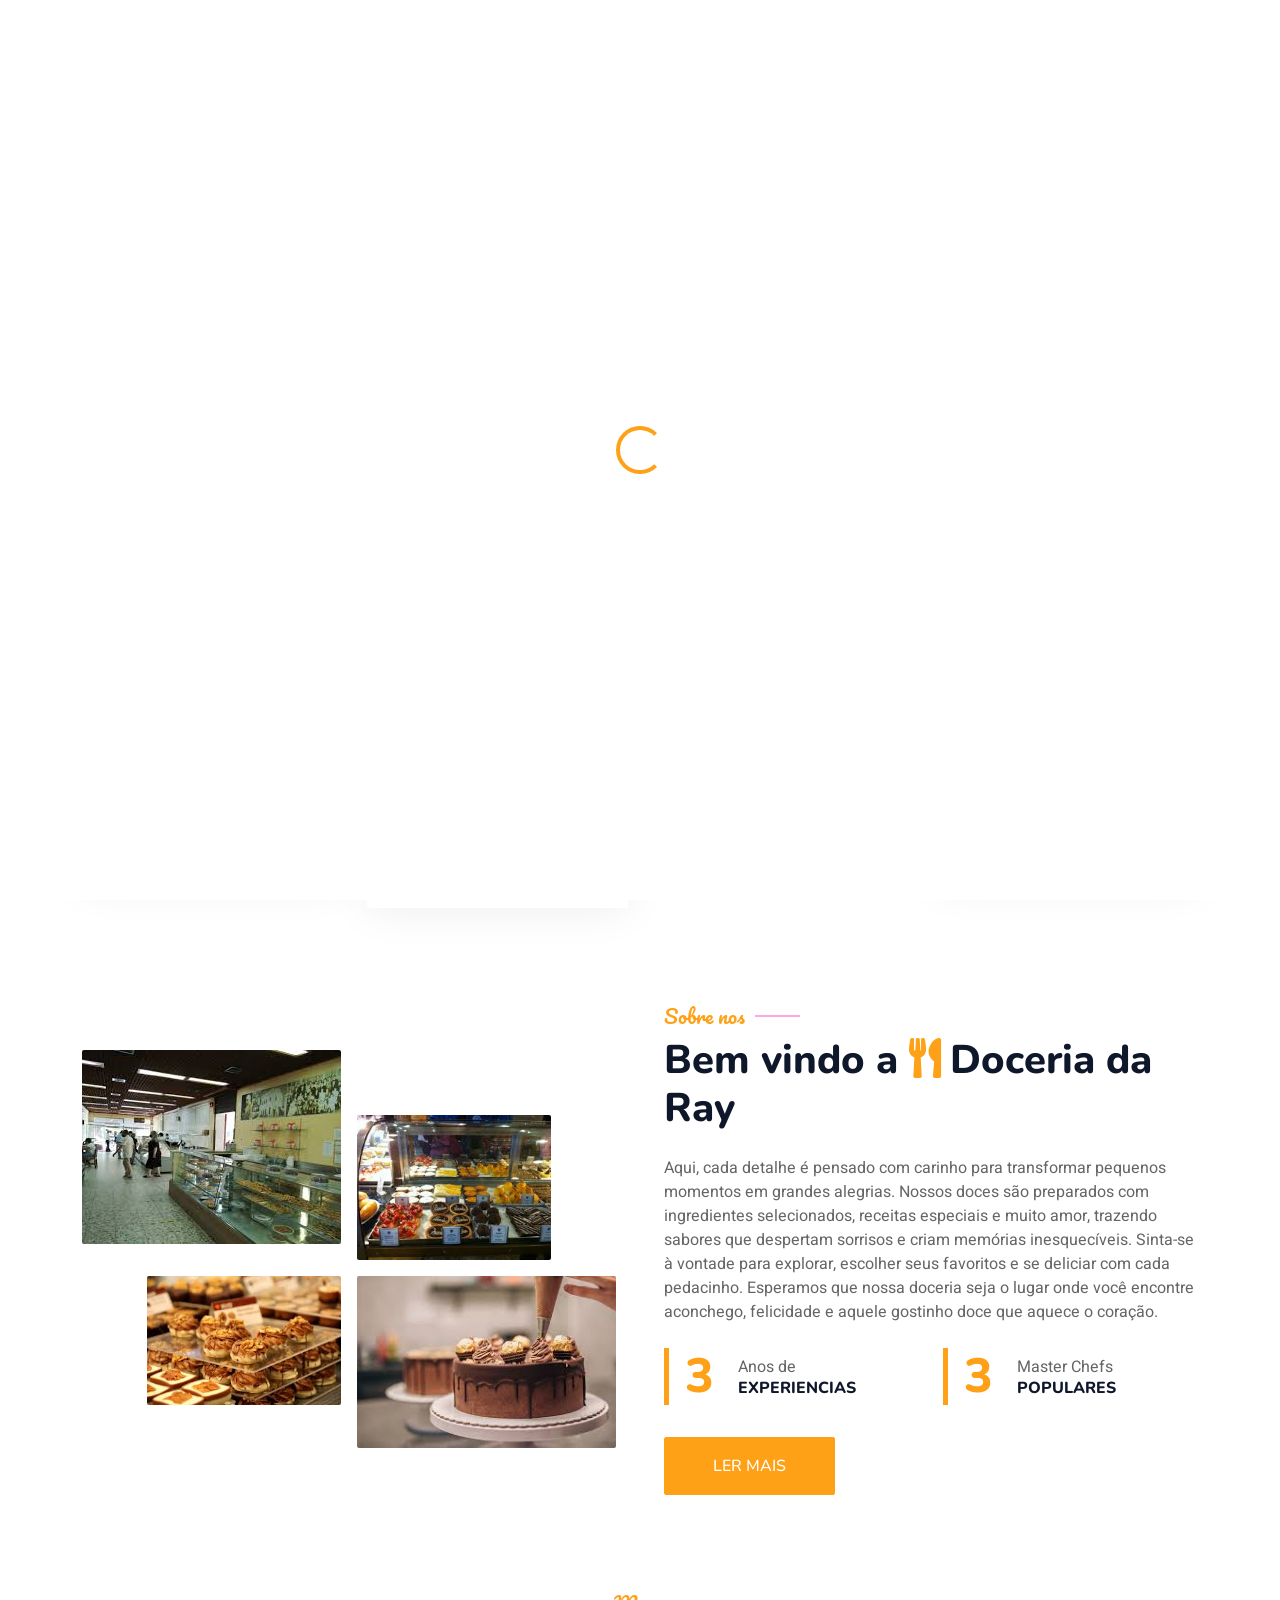
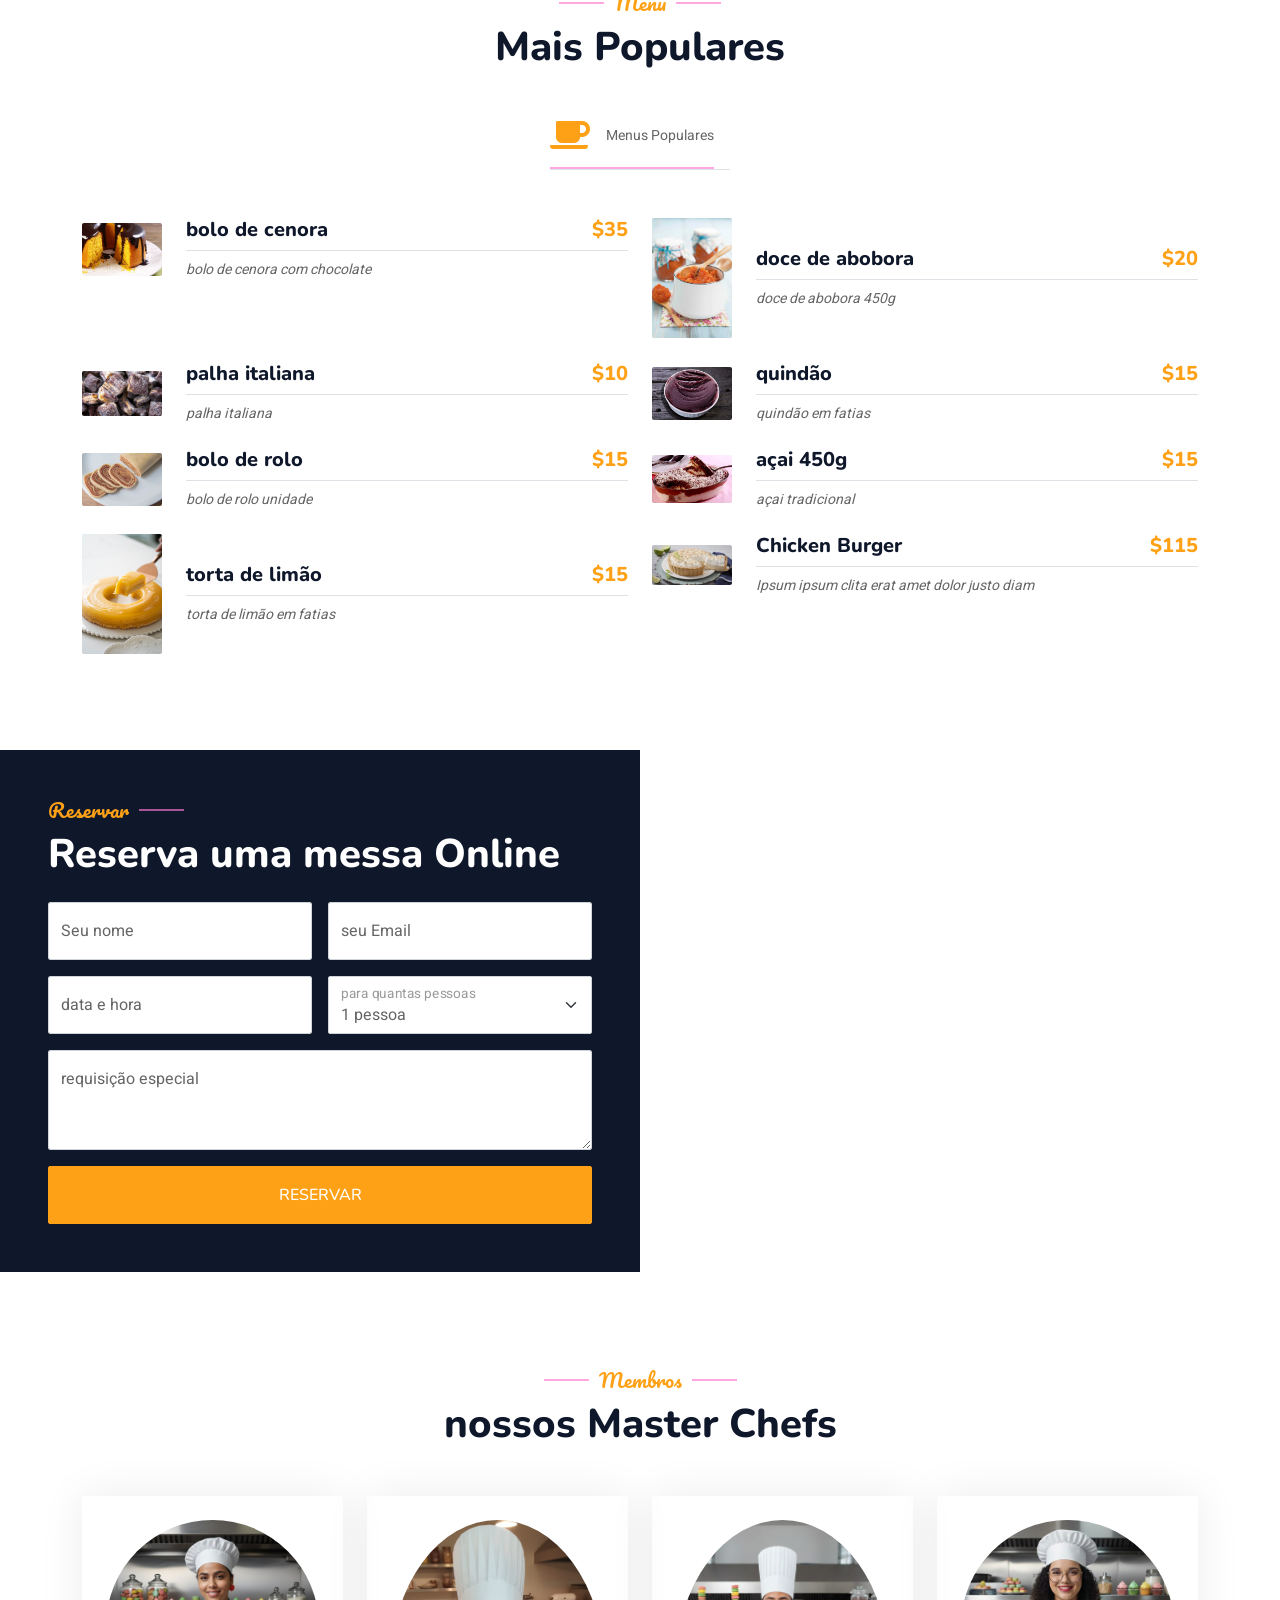
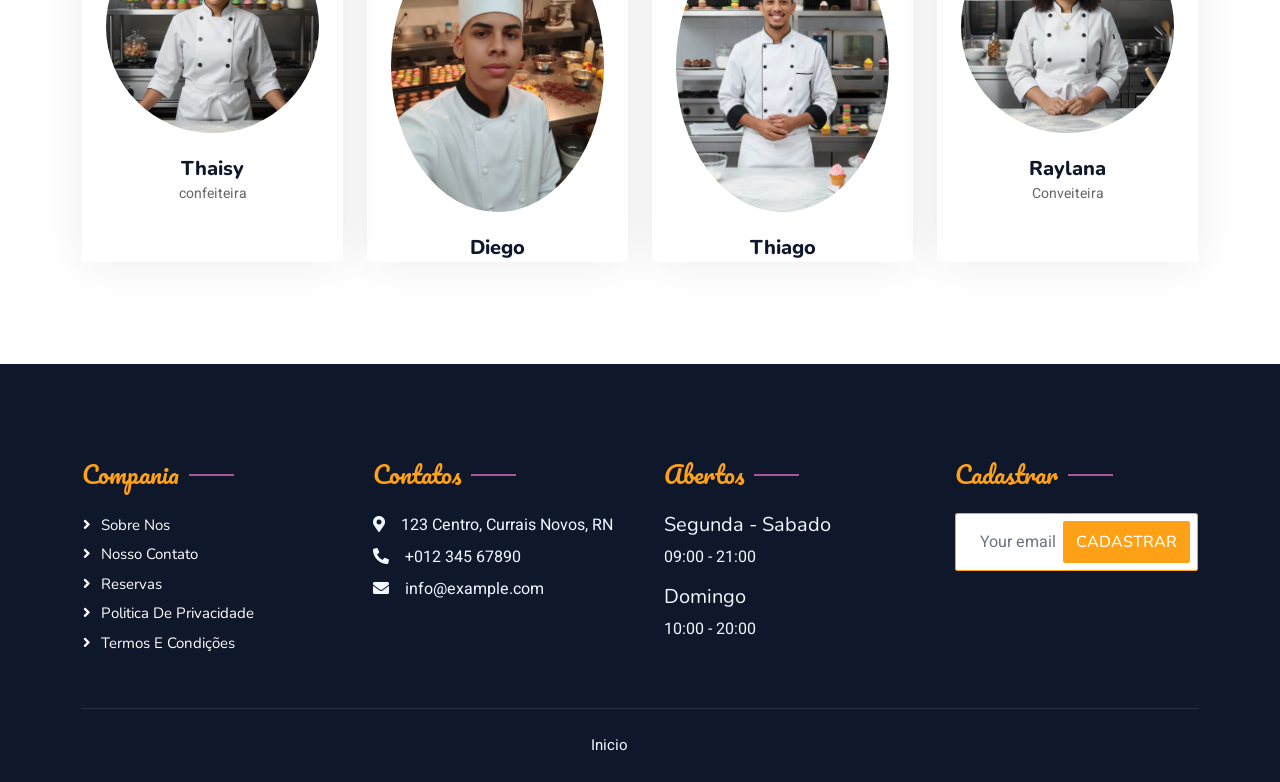
==== commit 81a23232: "fotos do menu" ====
--- a/index.html
+++ b/index.html
@@ -203,29 +203,13 @@
                             <a class="d-flex align-items-center text-start mx-3 ms-0 pb-3 active" data-bs-toggle="pill" href="#tab-1">
                                 <i class="fa fa-coffee fa-2x text-primary"></i>
                                 <div class="ps-3">
-                                    <small class="text-body">Popular</small>
-                                    <h6 class="mt-n1 mb-0">Cafe da manha</h6>
+                                    <small class="text-body">Menus Populares</small>
+                                    
                                 </div>
                             </a>
                         </li>
-                        <li class="nav-item">
-                            <a class="d-flex align-items-center text-start mx-3 pb-3" data-bs-toggle="pill" href="#tab-2">
-                                <i class="fa fa-hamburger fa-2x text-primary"></i>
-                                <div class="ps-3">
-                                    <small class="text-body">Special</small>
-                                    <h6 class="mt-n1 mb-0">almoço</h6>
-                                </div>
-                            </a>
-                        </li>
-                        <li class="nav-item">
-                            <a class="d-flex align-items-center text-start mx-3 me-0 pb-3" data-bs-toggle="pill" href="#tab-3">
-                                <i class="fa fa-utensils fa-2x text-primary"></i>
-                                <div class="ps-3">
-                                    <small class="text-body">Lanches</small>
-                                    <h6 class="mt-n1 mb-0">Janta</h6>
-                                </div>
-                            </a>
-                        </li>
+                      
+                       
                     </ul>
                     <div class="tab-content">
                         <div id="tab-1" class="tab-pane fade show p-0 active">
@@ -235,10 +219,46 @@
                                         <img class="flex-shrink-0 img-fluid rounded" src="img/menu-1.jpg" alt="" style="width: 80px;">
                                         <div class="w-100 d-flex flex-column text-start ps-4">
                                             <h5 class="d-flex justify-content-between border-bottom pb-2">
-                                                <span>Chicken Burger</span>
-                                                <span class="text-primary">$115</span>
-                                            </h5>
-                                            <small class="fst-italic">Ipsum ipsum clita erat amet dolor justo diam</small>
+                                                <span>bolo de cenora</span>
+                                                <span class="text-primary">$35</span>
+                                            </h5>
+                                            <small class="fst-italic">bolo de cenora com chocolate</small>
+                                        </div>
+                                    </div>
+                                </div>
+                                <div class="col-lg-6">
+                                    <div class="d-flex align-items-center">
+                                        <img class="flex-shrink-0 img-fluid rounded" src="img/menu-3.jpg" alt="" style="width: 80px;">
+                                        <div class="w-100 d-flex flex-column text-start ps-4">
+                                            <h5 class="d-flex justify-content-between border-bottom pb-2">
+                                                <span>doce de abobora</span>
+                                                <span class="text-primary">$20</span>
+                                            </h5>
+                                            <small class="fst-italic">doce de abobora 450g</small>
+                                        </div>
+                                    </div>
+                                </div>
+                                <div class="col-lg-6">
+                                    <div class="d-flex align-items-center">
+                                        <img class="flex-shrink-0 img-fluid rounded" src="img/menu-5.jpg" alt="" style="width: 80px;">
+                                        <div class="w-100 d-flex flex-column text-start ps-4">
+                                            <h5 class="d-flex justify-content-between border-bottom pb-2">
+                                                <span>palha italiana</span>
+                                                <span class="text-primary">$10</span>
+                                            </h5>
+                                            <small class="fst-italic">palha italiana</small>
+                                        </div>
+                                    </div>
+                                </div>
+                                <div class="col-lg-6">
+                                    <div class="d-flex align-items-center">
+                                        <img class="flex-shrink-0 img-fluid rounded" src="img/menu-4.jpg" alt="" style="width: 80px;">
+                                        <div class="w-100 d-flex flex-column text-start ps-4">
+                                            <h5 class="d-flex justify-content-between border-bottom pb-2">
+                                                <span>quindão</span>
+                                                <span class="text-primary">$15</span>
+                                            </h5>
+                                            <small class="fst-italic">quindão em fatias</small>
                                         </div>
                                     </div>
                                 </div>
@@ -247,46 +267,10 @@
                                         <img class="flex-shrink-0 img-fluid rounded" src="img/menu-2.jpg" alt="" style="width: 80px;">
                                         <div class="w-100 d-flex flex-column text-start ps-4">
                                             <h5 class="d-flex justify-content-between border-bottom pb-2">
-                                                <span>Chicken Burger</span>
-                                                <span class="text-primary">$115</span>
-                                            </h5>
-                                            <small class="fst-italic">Ipsum ipsum clita erat amet dolor justo diam</small>
-                                        </div>
-                                    </div>
-                                </div>
-                                <div class="col-lg-6">
-                                    <div class="d-flex align-items-center">
-                                        <img class="flex-shrink-0 img-fluid rounded" src="img/menu-3.jpg" alt="" style="width: 80px;">
-                                        <div class="w-100 d-flex flex-column text-start ps-4">
-                                            <h5 class="d-flex justify-content-between border-bottom pb-2">
-                                                <span>Chicken Burger</span>
-                                                <span class="text-primary">$115</span>
-                                            </h5>
-                                            <small class="fst-italic">Ipsum ipsum clita erat amet dolor justo diam</small>
-                                        </div>
-                                    </div>
-                                </div>
-                                <div class="col-lg-6">
-                                    <div class="d-flex align-items-center">
-                                        <img class="flex-shrink-0 img-fluid rounded" src="img/menu-4.jpg" alt="" style="width: 80px;">
-                                        <div class="w-100 d-flex flex-column text-start ps-4">
-                                            <h5 class="d-flex justify-content-between border-bottom pb-2">
-                                                <span>Chicken Burger</span>
-                                                <span class="text-primary">$115</span>
-                                            </h5>
-                                            <small class="fst-italic">Ipsum ipsum clita erat amet dolor justo diam</small>
-                                        </div>
-                                    </div>
-                                </div>
-                                <div class="col-lg-6">
-                                    <div class="d-flex align-items-center">
-                                        <img class="flex-shrink-0 img-fluid rounded" src="img/menu-5.jpg" alt="" style="width: 80px;">
-                                        <div class="w-100 d-flex flex-column text-start ps-4">
-                                            <h5 class="d-flex justify-content-between border-bottom pb-2">
-                                                <span>Chicken Burger</span>
-                                                <span class="text-primary">$115</span>
-                                            </h5>
-                                            <small class="fst-italic">Ipsum ipsum clita erat amet dolor justo diam</small>
+                                                <span>bolo de rolo</span>
+                                                <span class="text-primary">$15</span>
+                                            </h5>
+                                            <small class="fst-italic">bolo de rolo unidade</small>
                                         </div>
                                     </div>
                                 </div>
@@ -295,10 +279,10 @@
                                         <img class="flex-shrink-0 img-fluid rounded" src="img/menu-6.jpg" alt="" style="width: 80px;">
                                         <div class="w-100 d-flex flex-column text-start ps-4">
                                             <h5 class="d-flex justify-content-between border-bottom pb-2">
-                                                <span>Chicken Burger</span>
-                                                <span class="text-primary">$115</span>
-                                            </h5>
-                                            <small class="fst-italic">Ipsum ipsum clita erat amet dolor justo diam</small>
+                                                <span>açai 450g</span>
+                                                <span class="text-primary">$15</span>
+                                            </h5>
+                                            <small class="fst-italic">açai tradicional</small>
                                         </div>
                                     </div>
                                 </div>
@@ -307,10 +291,10 @@
                                         <img class="flex-shrink-0 img-fluid rounded" src="img/menu-7.jpg" alt="" style="width: 80px;">
                                         <div class="w-100 d-flex flex-column text-start ps-4">
                                             <h5 class="d-flex justify-content-between border-bottom pb-2">
-                                                <span>Chicken Burger</span>
-                                                <span class="text-primary">$115</span>
-                                            </h5>
-                                            <small class="fst-italic">Ipsum ipsum clita erat amet dolor justo diam</small>
+                                                <span>torta de limão</span>
+                                                <span class="text-primary">$15</span>
+                                            </h5>
+                                            <small class="fst-italic">torta de limão em fatias</small>
                                         </div>
                                     </div>
                                 </div>
@@ -673,12 +657,7 @@
                         <p class="mb-2"><i class="fa fa-map-marker-alt me-3"></i>123 Centro, Currais Novos, RN</p>
                         <p class="mb-2"><i class="fa fa-phone-alt me-3"></i>+012 345 67890</p>
                         <p class="mb-2"><i class="fa fa-envelope me-3"></i>info@example.com</p>
-                        <div class="d-flex pt-2">
-                            <a class="btn btn-outline-light btn-social" href=""><i class="fab fa-twitter"></i></a>
-                            <a class="btn btn-outline-light btn-social" href=""><i class="fab fa-facebook-f"></i></a>
-                            <a class="btn btn-outline-light btn-social" href=""><i class="fab fa-youtube"></i></a>
-                            <a class="btn btn-outline-light btn-social" href=""><i class="fab fa-linkedin-in"></i></a>
-                        </div>
+               
                     </div>
                     <div class="col-lg-3 col-md-6">
                         <h4 class="section-title ff-secondary text-start text-primary fw-normal mb-4">Abertos</h4>
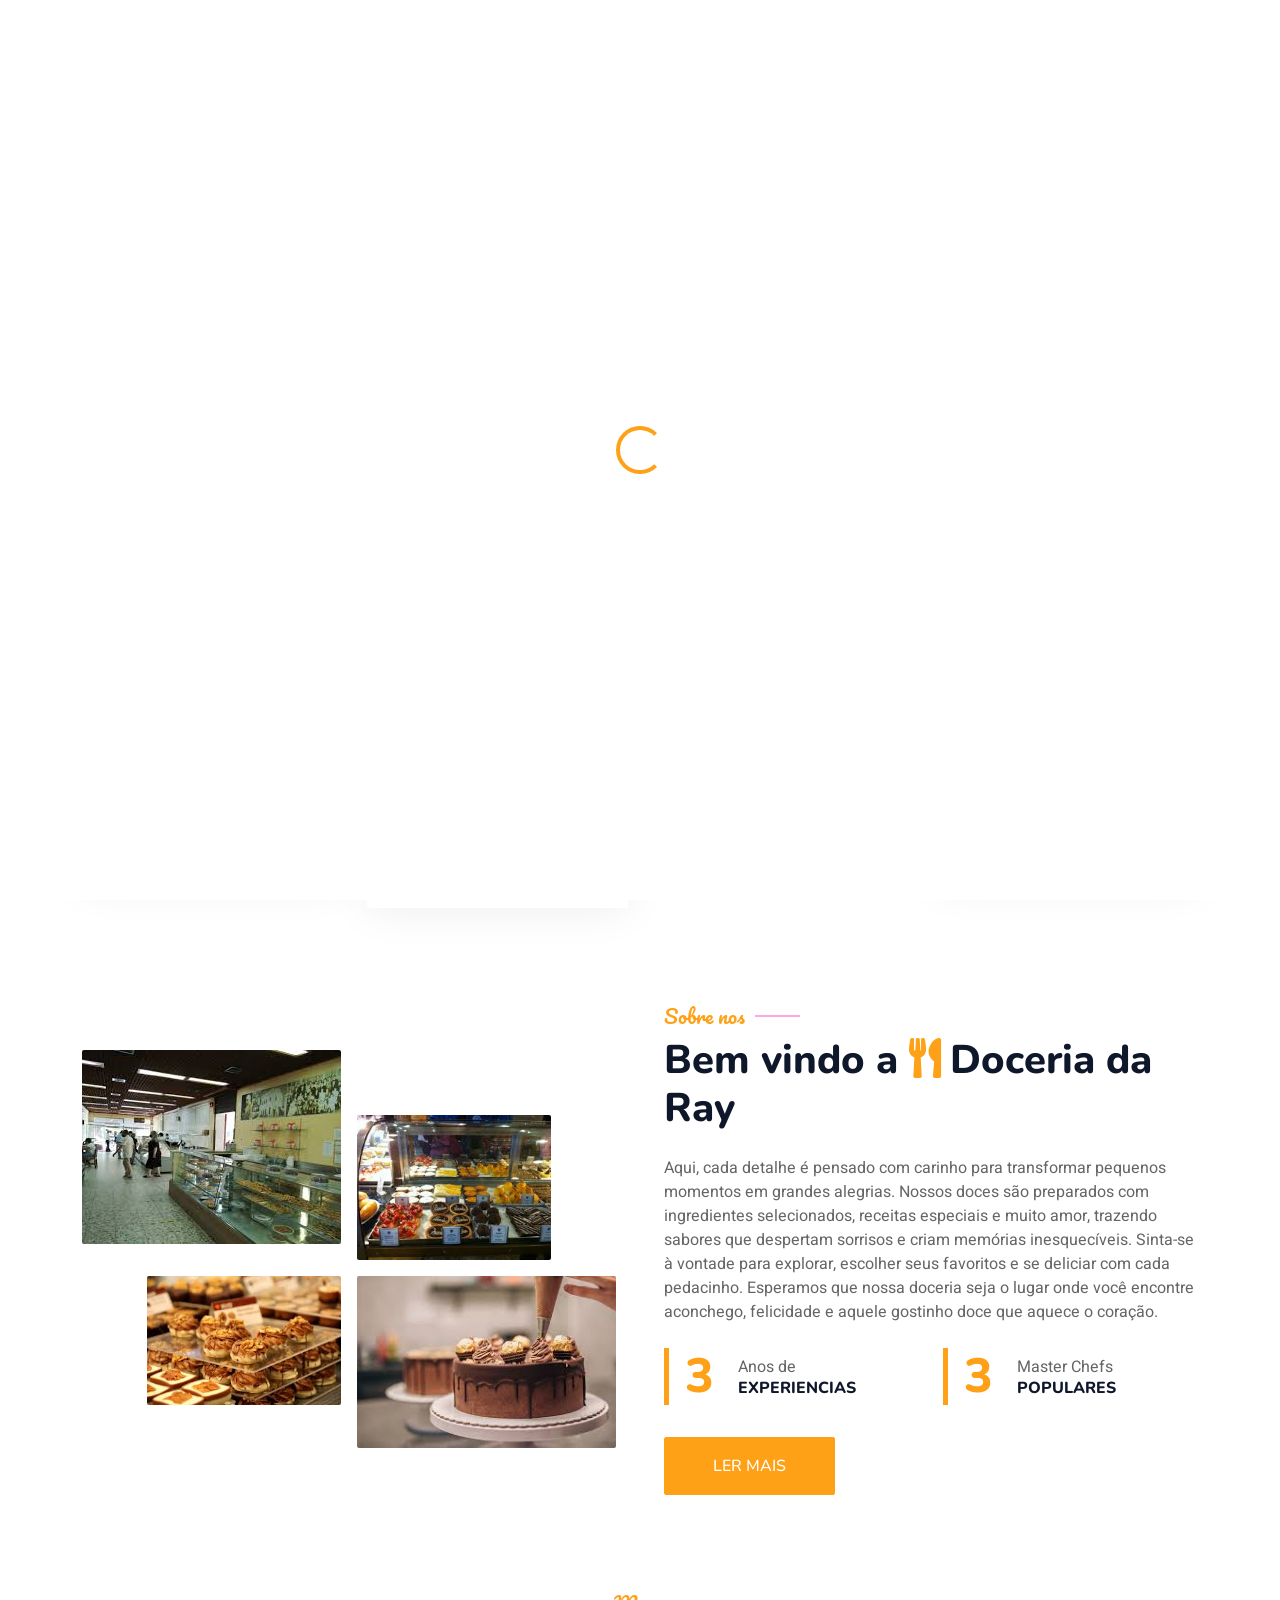
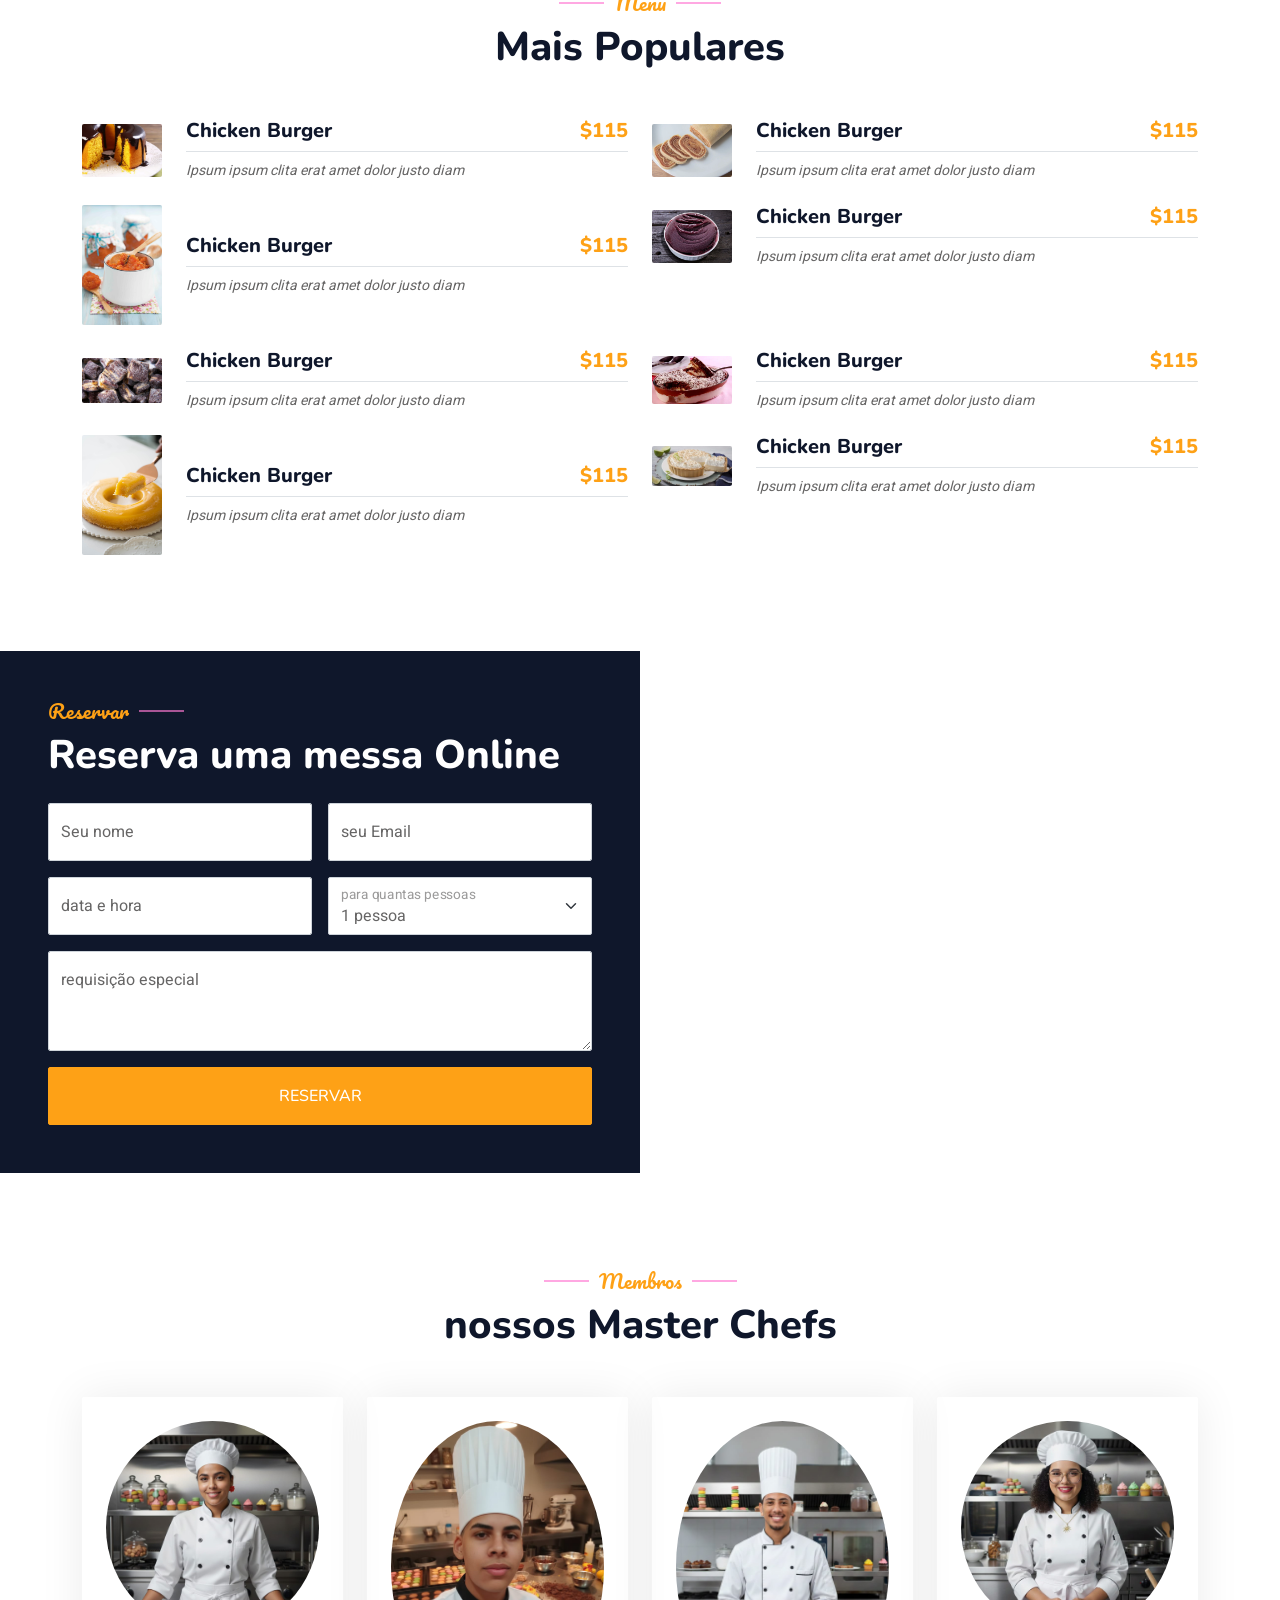
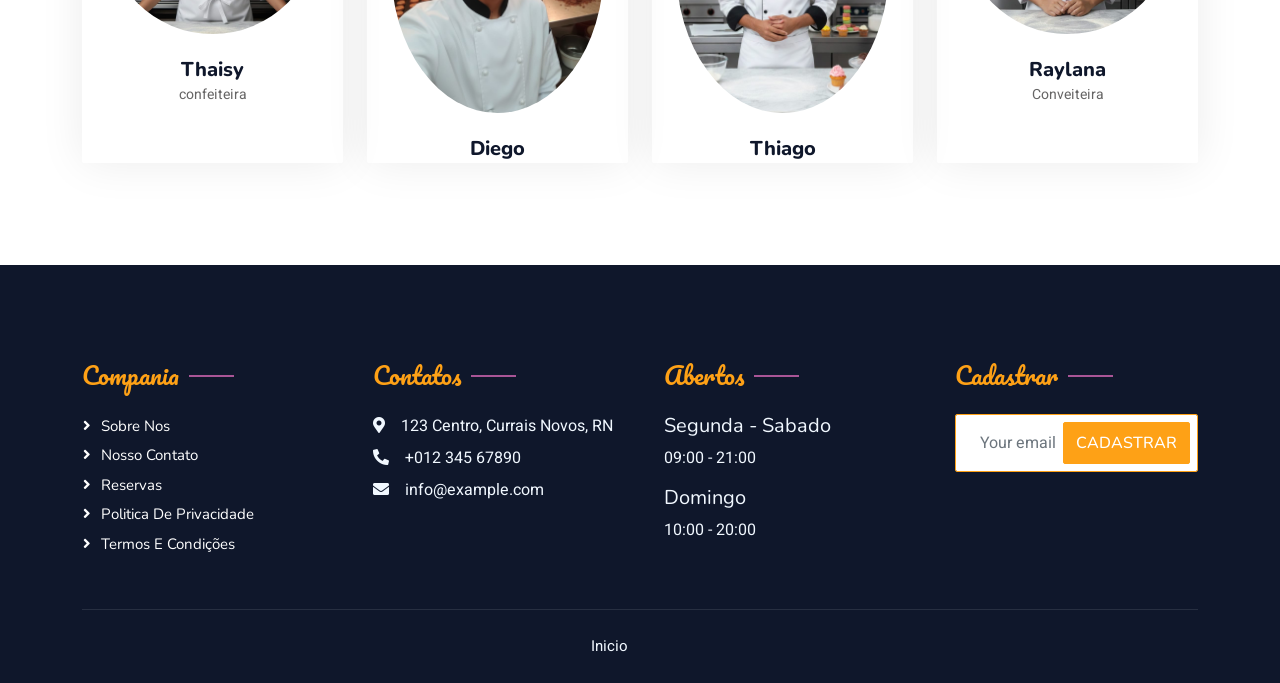
==== commit ff746b63: "si falta colacar o menu" ====
--- a/index.html
+++ b/index.html
@@ -198,19 +198,7 @@
                     <h1 class="mb-5">Mais Populares </h1>
                 </div>
                 <div class="tab-class text-center wow fadeInUp" data-wow-delay="0.1s">
-                    <ul class="nav nav-pills d-inline-flex justify-content-center border-bottom mb-5">
-                        <li class="nav-item">
-                            <a class="d-flex align-items-center text-start mx-3 ms-0 pb-3 active" data-bs-toggle="pill" href="#tab-1">
-                                <i class="fa fa-coffee fa-2x text-primary"></i>
-                                <div class="ps-3">
-                                    <small class="text-body">Menus Populares</small>
-                                    
-                                </div>
-                            </a>
-                        </li>
-                      
-                       
-                    </ul>
+                
                     <div class="tab-content">
                         <div id="tab-1" class="tab-pane fade show p-0 active">
                             <div class="row g-4">
@@ -219,10 +207,22 @@
                                         <img class="flex-shrink-0 img-fluid rounded" src="img/menu-1.jpg" alt="" style="width: 80px;">
                                         <div class="w-100 d-flex flex-column text-start ps-4">
                                             <h5 class="d-flex justify-content-between border-bottom pb-2">
-                                                <span>bolo de cenora</span>
-                                                <span class="text-primary">$35</span>
-                                            </h5>
-                                            <small class="fst-italic">bolo de cenora com chocolate</small>
+                                                <span>Chicken Burger</span>
+                                                <span class="text-primary">$115</span>
+                                            </h5>
+                                            <small class="fst-italic">Ipsum ipsum clita erat amet dolor justo diam</small>
+                                        </div>
+                                    </div>
+                                </div>
+                                <div class="col-lg-6">
+                                    <div class="d-flex align-items-center">
+                                        <img class="flex-shrink-0 img-fluid rounded" src="img/menu-2.jpg" alt="" style="width: 80px;">
+                                        <div class="w-100 d-flex flex-column text-start ps-4">
+                                            <h5 class="d-flex justify-content-between border-bottom pb-2">
+                                                <span>Chicken Burger</span>
+                                                <span class="text-primary">$115</span>
+                                            </h5>
+                                            <small class="fst-italic">Ipsum ipsum clita erat amet dolor justo diam</small>
                                         </div>
                                     </div>
                                 </div>
@@ -231,10 +231,22 @@
                                         <img class="flex-shrink-0 img-fluid rounded" src="img/menu-3.jpg" alt="" style="width: 80px;">
                                         <div class="w-100 d-flex flex-column text-start ps-4">
                                             <h5 class="d-flex justify-content-between border-bottom pb-2">
-                                                <span>doce de abobora</span>
-                                                <span class="text-primary">$20</span>
-                                            </h5>
-                                            <small class="fst-italic">doce de abobora 450g</small>
+                                                <span>Chicken Burger</span>
+                                                <span class="text-primary">$115</span>
+                                            </h5>
+                                            <small class="fst-italic">Ipsum ipsum clita erat amet dolor justo diam</small>
+                                        </div>
+                                    </div>
+                                </div>
+                                <div class="col-lg-6">
+                                    <div class="d-flex align-items-center">
+                                        <img class="flex-shrink-0 img-fluid rounded" src="img/menu-4.jpg" alt="" style="width: 80px;">
+                                        <div class="w-100 d-flex flex-column text-start ps-4">
+                                            <h5 class="d-flex justify-content-between border-bottom pb-2">
+                                                <span>Chicken Burger</span>
+                                                <span class="text-primary">$115</span>
+                                            </h5>
+                                            <small class="fst-italic">Ipsum ipsum clita erat amet dolor justo diam</small>
                                         </div>
                                     </div>
                                 </div>
@@ -243,34 +255,10 @@
                                         <img class="flex-shrink-0 img-fluid rounded" src="img/menu-5.jpg" alt="" style="width: 80px;">
                                         <div class="w-100 d-flex flex-column text-start ps-4">
                                             <h5 class="d-flex justify-content-between border-bottom pb-2">
-                                                <span>palha italiana</span>
-                                                <span class="text-primary">$10</span>
-                                            </h5>
-                                            <small class="fst-italic">palha italiana</small>
-                                        </div>
-                                    </div>
-                                </div>
-                                <div class="col-lg-6">
-                                    <div class="d-flex align-items-center">
-                                        <img class="flex-shrink-0 img-fluid rounded" src="img/menu-4.jpg" alt="" style="width: 80px;">
-                                        <div class="w-100 d-flex flex-column text-start ps-4">
-                                            <h5 class="d-flex justify-content-between border-bottom pb-2">
-                                                <span>quindão</span>
-                                                <span class="text-primary">$15</span>
-                                            </h5>
-                                            <small class="fst-italic">quindão em fatias</small>
-                                        </div>
-                                    </div>
-                                </div>
-                                <div class="col-lg-6">
-                                    <div class="d-flex align-items-center">
-                                        <img class="flex-shrink-0 img-fluid rounded" src="img/menu-2.jpg" alt="" style="width: 80px;">
-                                        <div class="w-100 d-flex flex-column text-start ps-4">
-                                            <h5 class="d-flex justify-content-between border-bottom pb-2">
-                                                <span>bolo de rolo</span>
-                                                <span class="text-primary">$15</span>
-                                            </h5>
-                                            <small class="fst-italic">bolo de rolo unidade</small>
+                                                <span>Chicken Burger</span>
+                                                <span class="text-primary">$115</span>
+                                            </h5>
+                                            <small class="fst-italic">Ipsum ipsum clita erat amet dolor justo diam</small>
                                         </div>
                                     </div>
                                 </div>
@@ -279,10 +267,10 @@
                                         <img class="flex-shrink-0 img-fluid rounded" src="img/menu-6.jpg" alt="" style="width: 80px;">
                                         <div class="w-100 d-flex flex-column text-start ps-4">
                                             <h5 class="d-flex justify-content-between border-bottom pb-2">
-                                                <span>açai 450g</span>
-                                                <span class="text-primary">$15</span>
-                                            </h5>
-                                            <small class="fst-italic">açai tradicional</small>
+                                                <span>Chicken Burger</span>
+                                                <span class="text-primary">$115</span>
+                                            </h5>
+                                            <small class="fst-italic">Ipsum ipsum clita erat amet dolor justo diam</small>
                                         </div>
                                     </div>
                                 </div>
@@ -291,10 +279,10 @@
                                         <img class="flex-shrink-0 img-fluid rounded" src="img/menu-7.jpg" alt="" style="width: 80px;">
                                         <div class="w-100 d-flex flex-column text-start ps-4">
                                             <h5 class="d-flex justify-content-between border-bottom pb-2">
-                                                <span>torta de limão</span>
-                                                <span class="text-primary">$15</span>
-                                            </h5>
-                                            <small class="fst-italic">torta de limão em fatias</small>
+                                                <span>Chicken Burger</span>
+                                                <span class="text-primary">$115</span>
+                                            </h5>
+                                            <small class="fst-italic">Ipsum ipsum clita erat amet dolor justo diam</small>
                                         </div>
                                     </div>
                                 </div>
@@ -657,7 +645,7 @@
                         <p class="mb-2"><i class="fa fa-map-marker-alt me-3"></i>123 Centro, Currais Novos, RN</p>
                         <p class="mb-2"><i class="fa fa-phone-alt me-3"></i>+012 345 67890</p>
                         <p class="mb-2"><i class="fa fa-envelope me-3"></i>info@example.com</p>
-               
+                  
                     </div>
                     <div class="col-lg-3 col-md-6">
                         <h4 class="section-title ff-secondary text-start text-primary fw-normal mb-4">Abertos</h4>
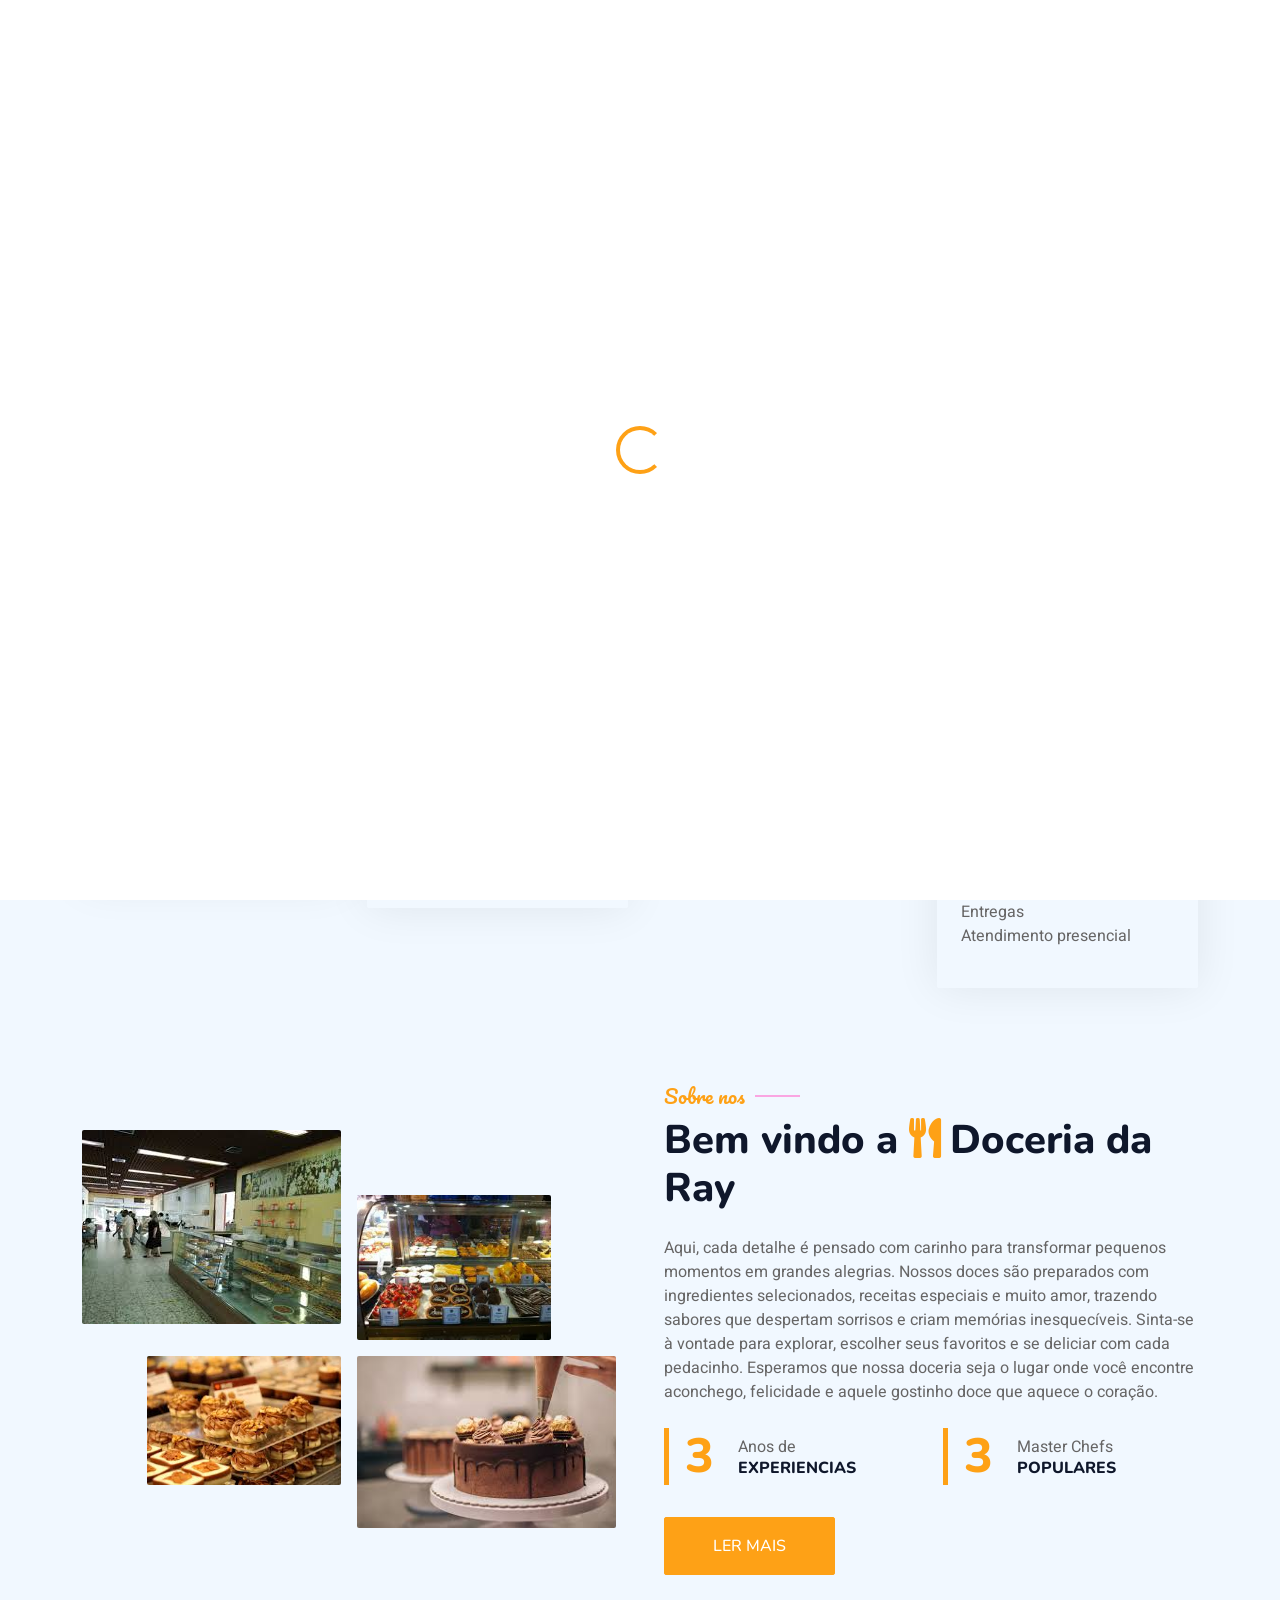
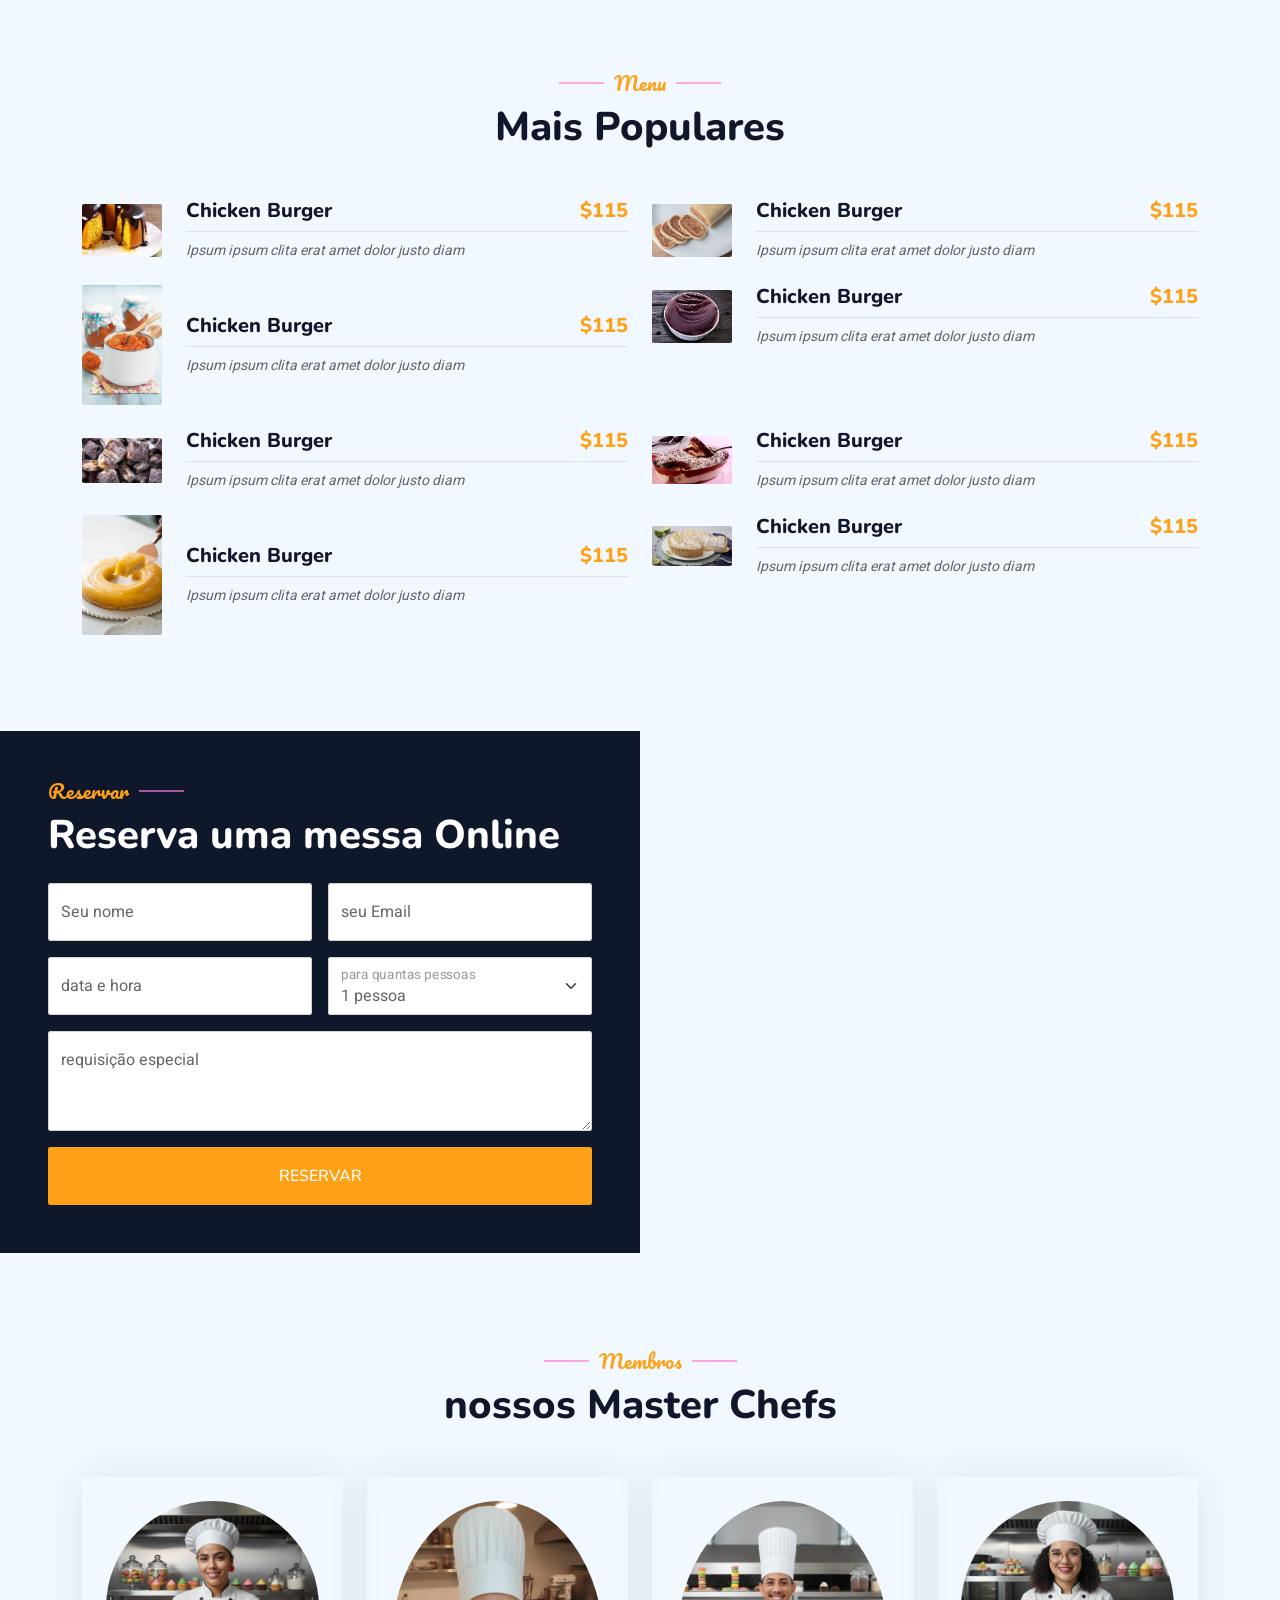
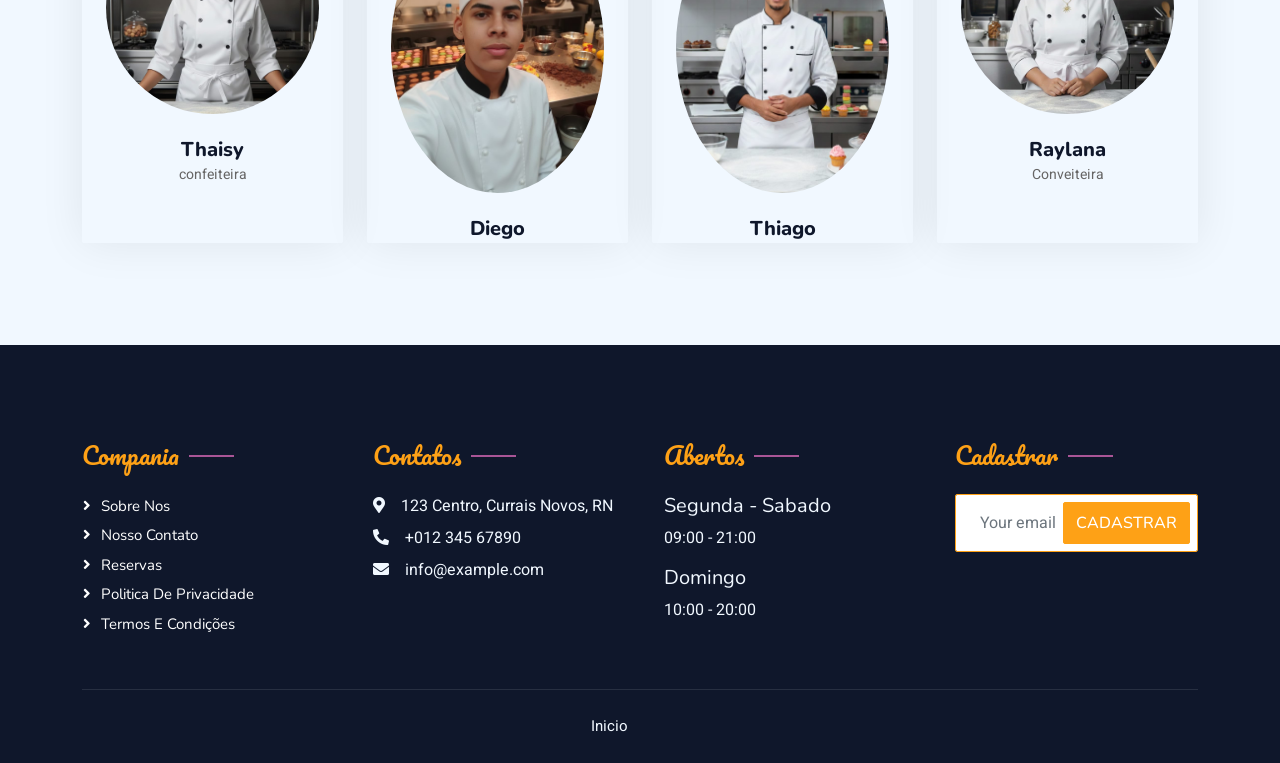
==== commit 2059befc: "mapa e bg" ====
--- a/index.html
+++ b/index.html
@@ -57,6 +57,7 @@
                     <div class="navbar-nav ms-auto py-0 pe-4">
                         <a href="index.html" class="nav-item nav-link active">inicio</a>
                         <a href="about.html" class="nav-item nav-link">sobre nos</a>
+<<<<<<< HEAD
                         <a href="service.html" class="nav-item nav-link">Servisos</a>
                         <a href="menu.html" class="nav-item nav-link">Menu</a>
                         <div class="nav-item dropdown">
@@ -67,9 +68,17 @@
                                 
                             </div>
                         </div>
+                        <a href="contact.html" class="nav-item nav-link">longing</a>
+                    </div>
+                    <a href="" class="btn btn-primary py-2 px-4">Res</a>
+=======
+                        <a href="service.html" class="nav-item nav-link">Serviços</a>
+                        <a href="menu.html" class="nav-item nav-link">Menu</a>
+
                         <a href="contact.html" class="nav-item nav-link">Contatos</a>
                     </div>
                     <a href="" class="btn btn-primary py-2 px-4">Reserva um messa</a>
+>>>>>>> 06d4f7c (mapa e bg)
                 </div>
             </nav>
 
@@ -124,7 +133,11 @@
                         <div class="service-item rounded pt-3">
                             <div class="p-4">
                                 <i class="fa fa-3x fa-headset text-primary mb-4"></i>
+<<<<<<< HEAD
                                 <h5>24/7 servisos</h5>
+=======
+                                <h5>24/7 serviços</h5>
+>>>>>>> 06d4f7c (mapa e bg)
                                 <p>Atendimento online </br> Agendamentos </br>Entregas</br>Atendimento presencial</p>
                             </div>
                         </div>
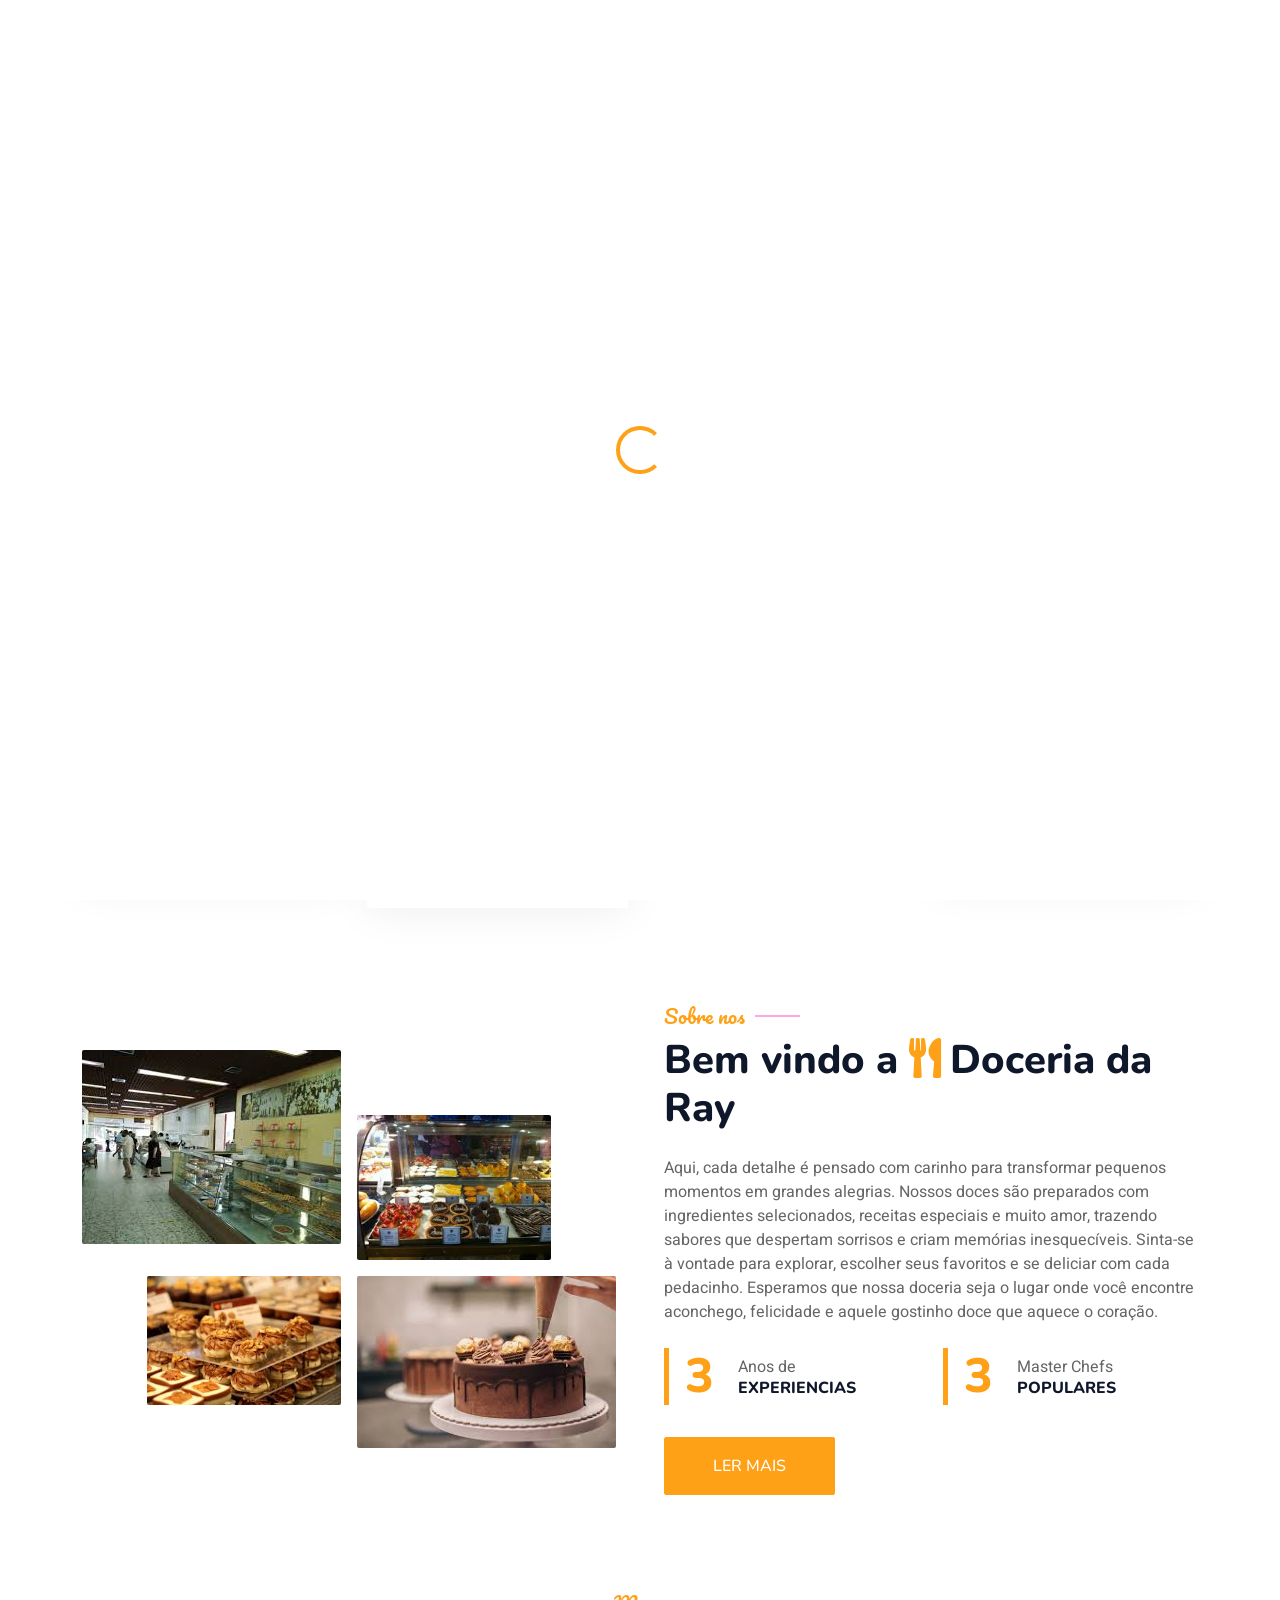
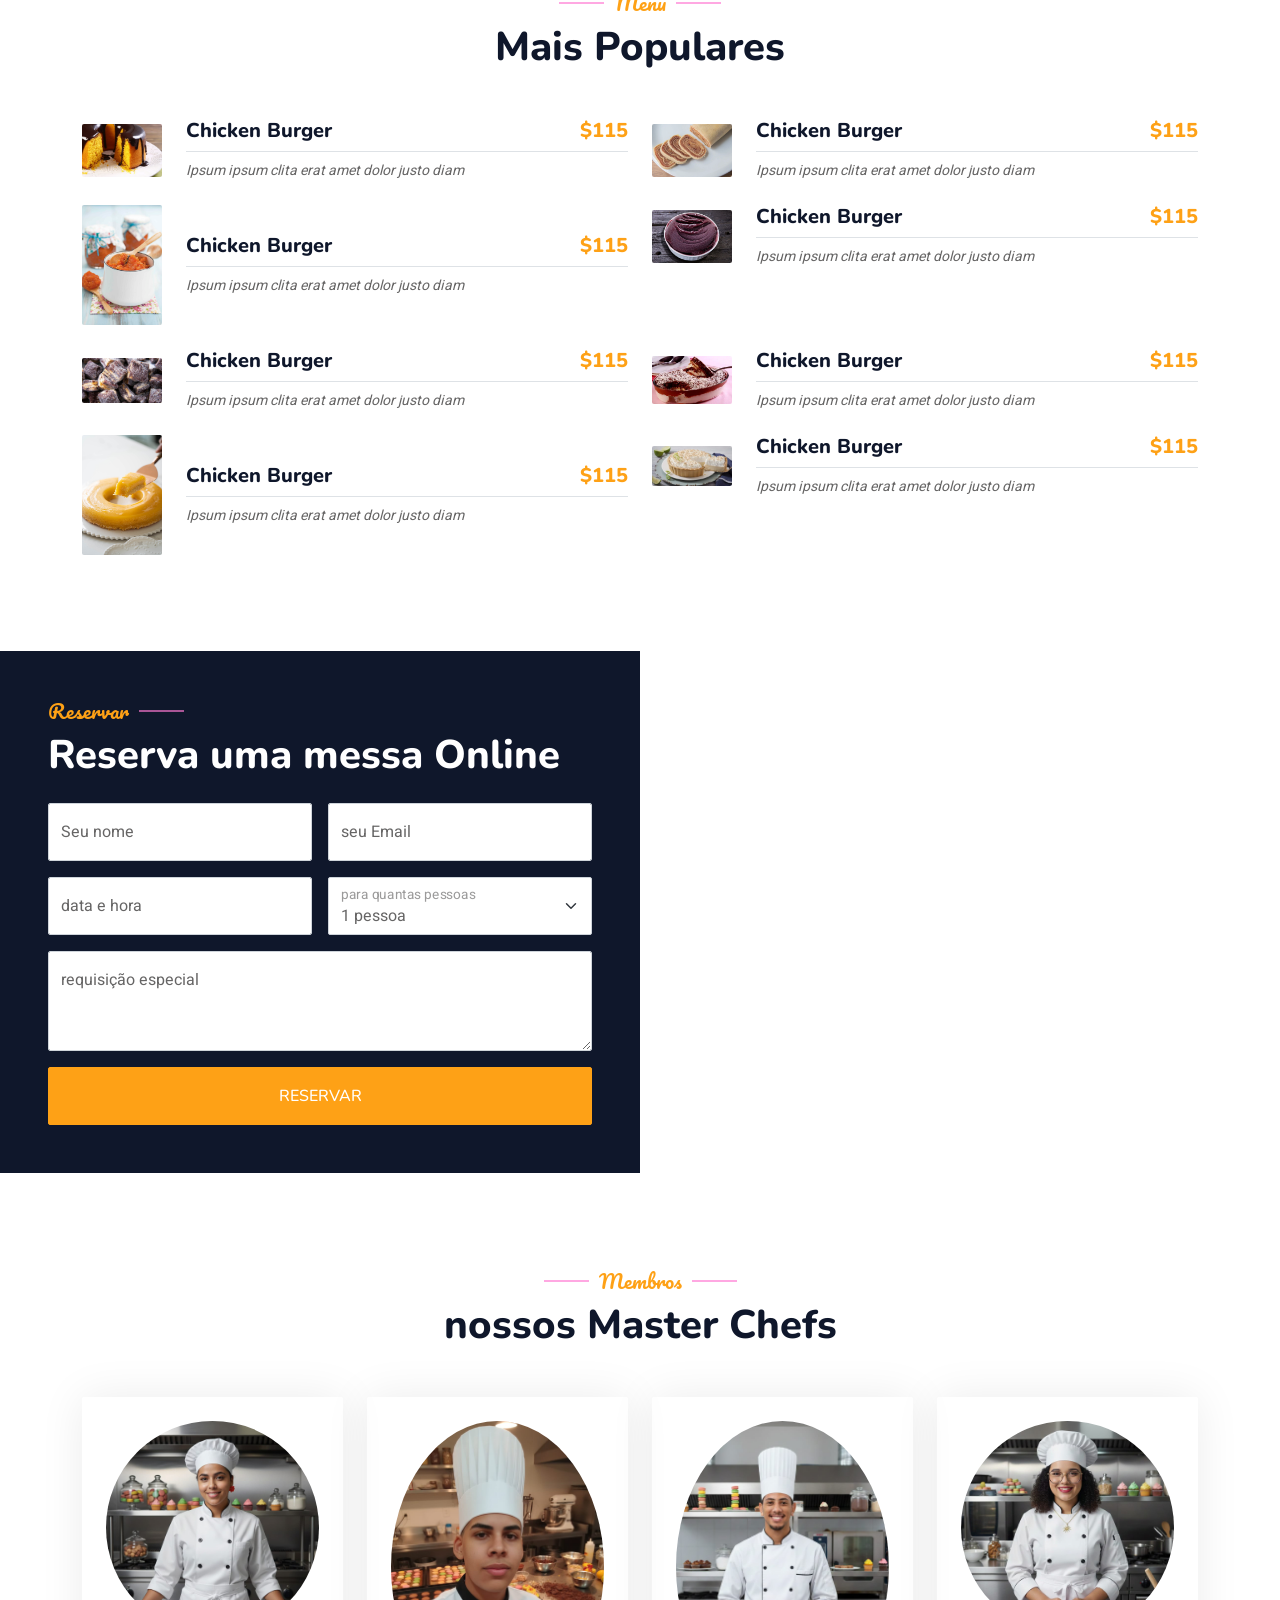
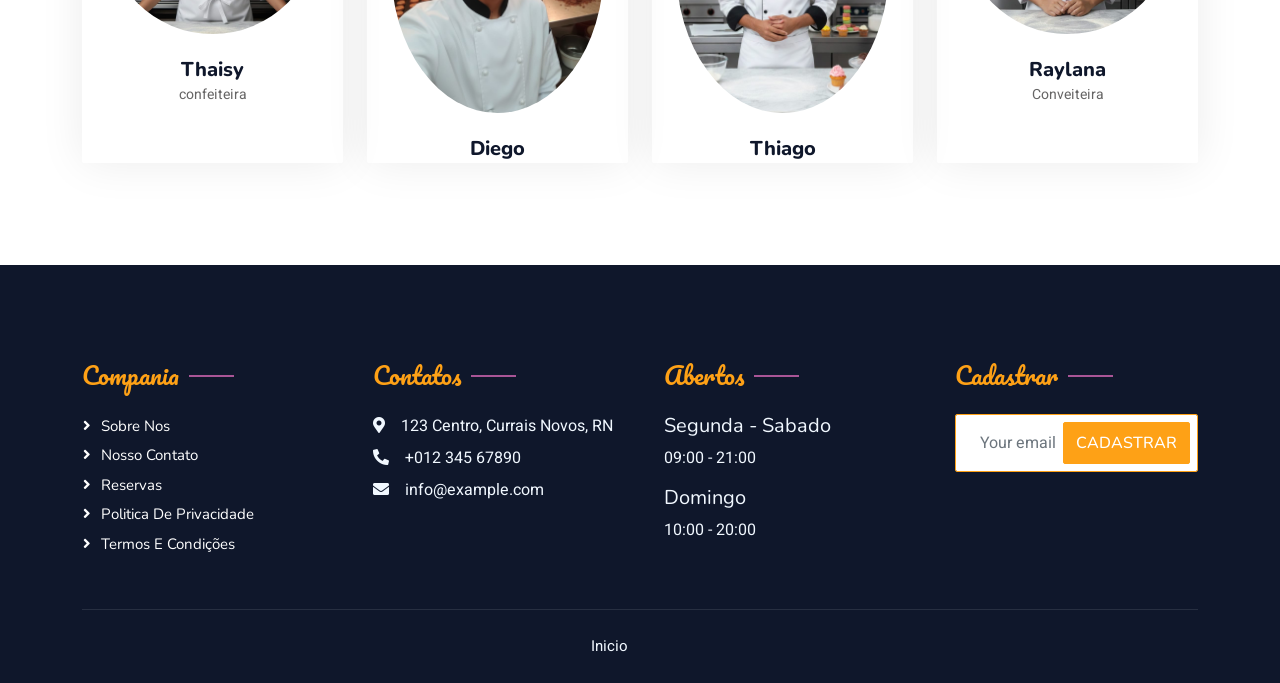
==== commit def12faf: "mapa bg" ====
--- a/index.html
+++ b/index.html
@@ -57,28 +57,12 @@
                     <div class="navbar-nav ms-auto py-0 pe-4">
                         <a href="index.html" class="nav-item nav-link active">inicio</a>
                         <a href="about.html" class="nav-item nav-link">sobre nos</a>
-<<<<<<< HEAD
-                        <a href="service.html" class="nav-item nav-link">Servisos</a>
-                        <a href="menu.html" class="nav-item nav-link">Menu</a>
-                        <div class="nav-item dropdown">
-                            <a href="#" class="nav-link dropdown-toggle" data-bs-toggle="dropdown">Paginas</a>
-                            <div class="dropdown-menu m-0">
-                                <a href="booking.html" class="dropdown-item">Reservas</a>
-                                <a href="team.html" class="dropdown-item">Nossa equipe</a>
-                                
-                            </div>
-                        </div>
-                        <a href="contact.html" class="nav-item nav-link">longing</a>
-                    </div>
-                    <a href="" class="btn btn-primary py-2 px-4">Res</a>
-=======
                         <a href="service.html" class="nav-item nav-link">Serviços</a>
                         <a href="menu.html" class="nav-item nav-link">Menu</a>
 
                         <a href="contact.html" class="nav-item nav-link">Contatos</a>
                     </div>
                     <a href="" class="btn btn-primary py-2 px-4">Reserva um messa</a>
->>>>>>> 06d4f7c (mapa e bg)
                 </div>
             </nav>
 
@@ -133,11 +117,7 @@
                         <div class="service-item rounded pt-3">
                             <div class="p-4">
                                 <i class="fa fa-3x fa-headset text-primary mb-4"></i>
-<<<<<<< HEAD
-                                <h5>24/7 servisos</h5>
-=======
                                 <h5>24/7 serviços</h5>
->>>>>>> 06d4f7c (mapa e bg)
                                 <p>Atendimento online </br> Agendamentos </br>Entregas</br>Atendimento presencial</p>
                             </div>
                         </div>
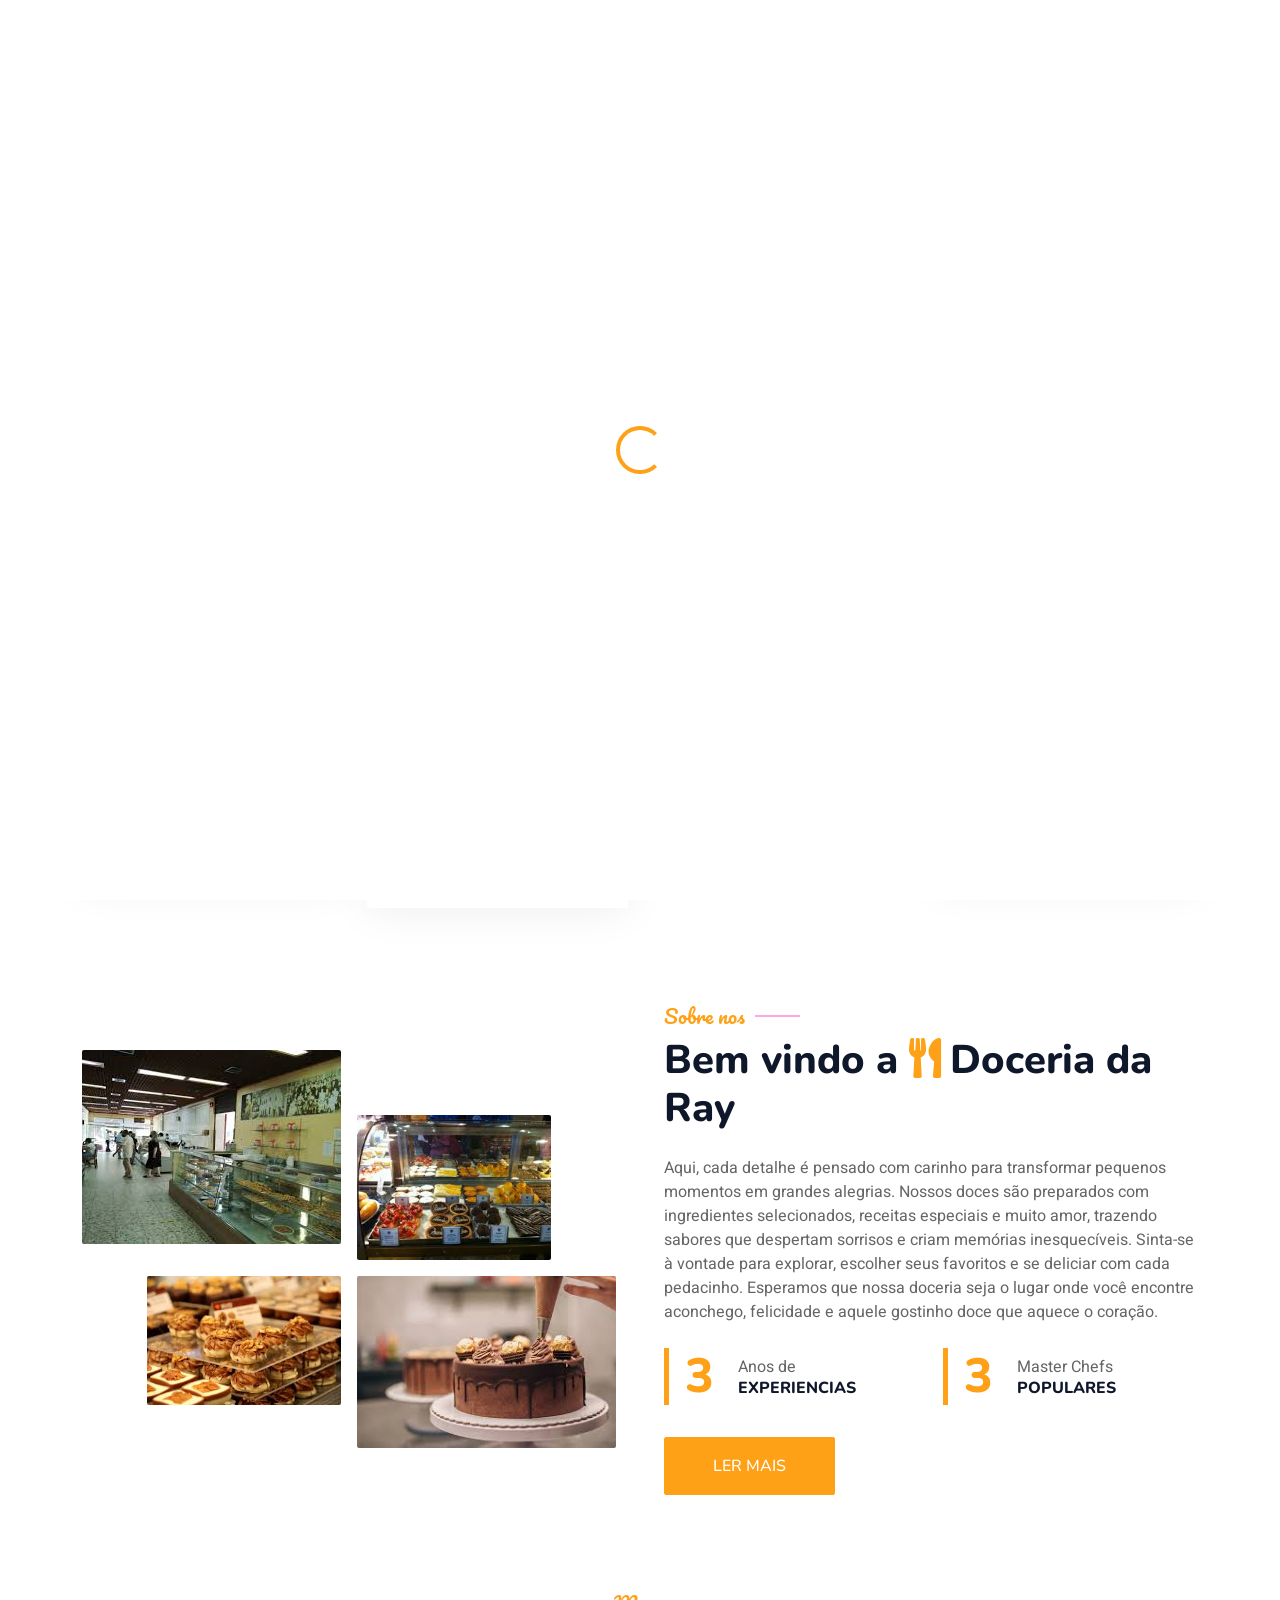
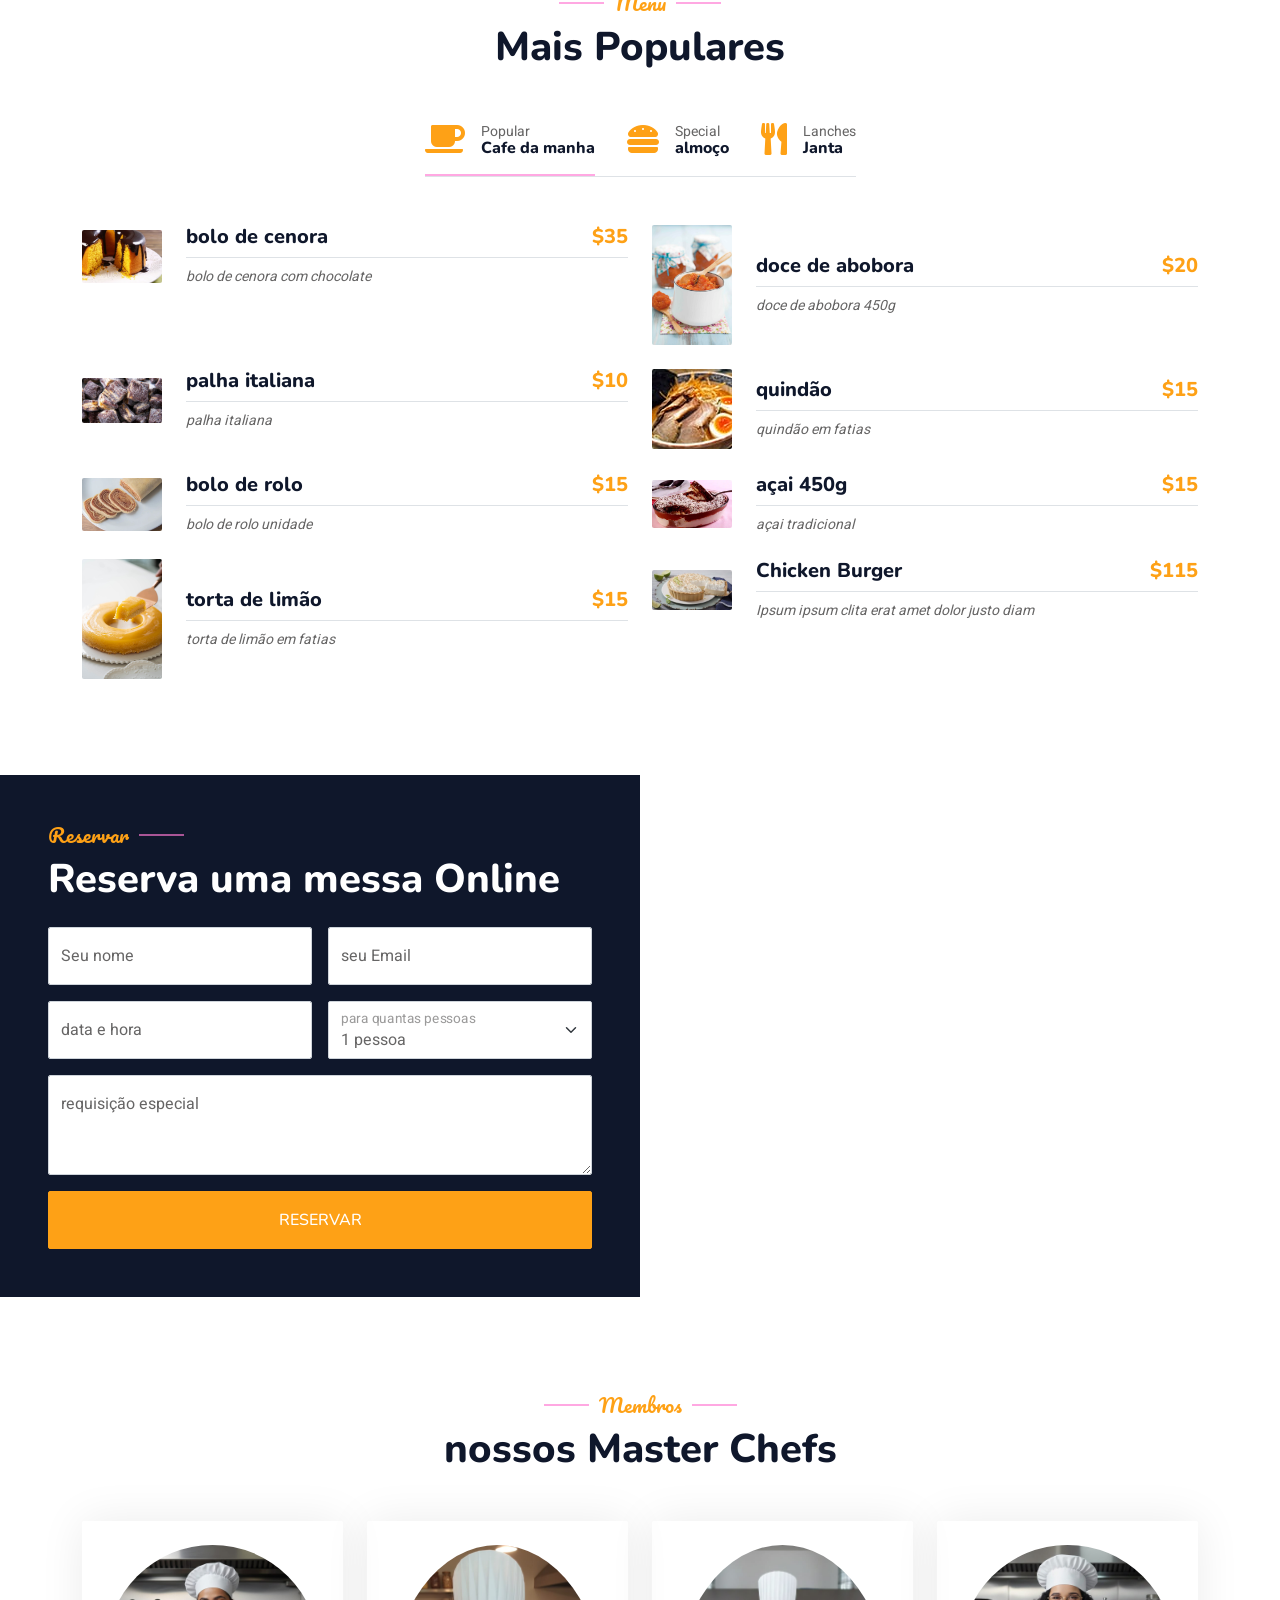
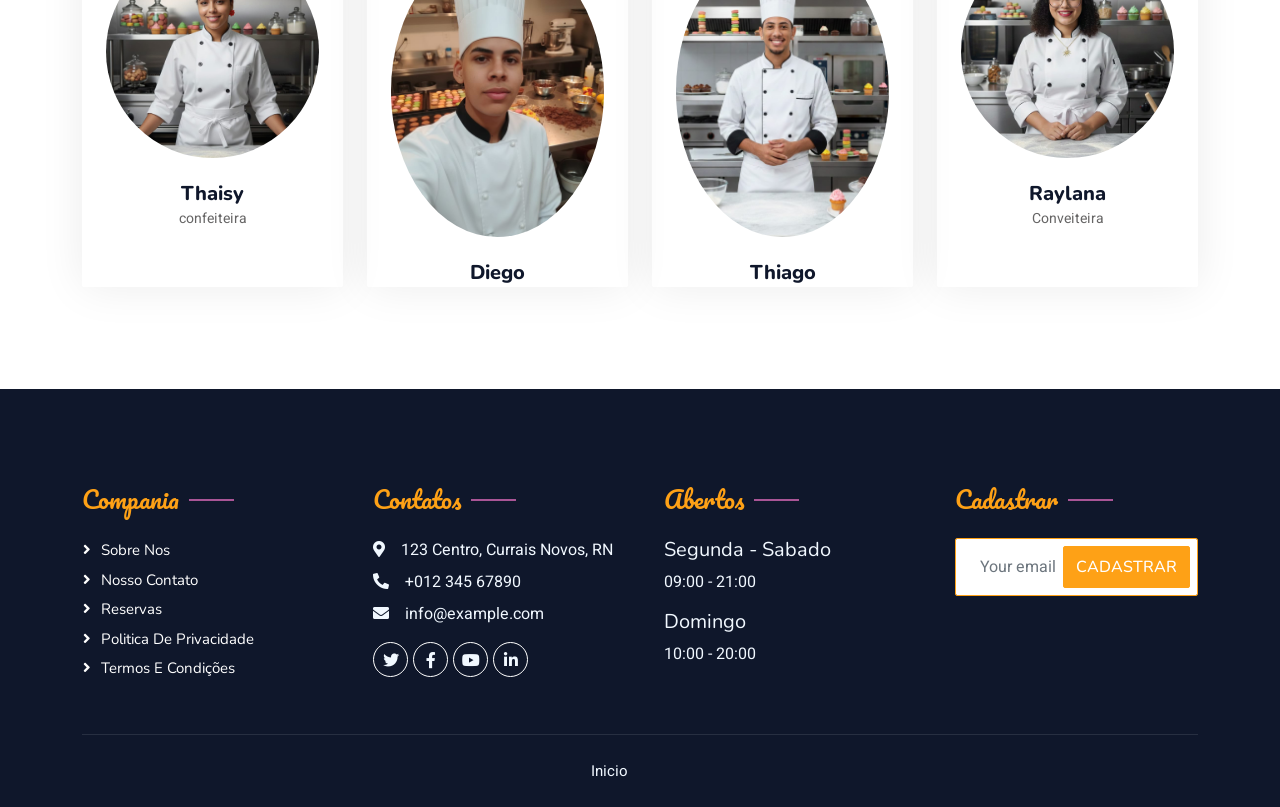
==== commit 172fd005: "Resolvendo conflitos e finalizando merge" ====
--- a/index.html
+++ b/index.html
@@ -191,7 +191,35 @@
                     <h1 class="mb-5">Mais Populares </h1>
                 </div>
                 <div class="tab-class text-center wow fadeInUp" data-wow-delay="0.1s">
-                
+                    <ul class="nav nav-pills d-inline-flex justify-content-center border-bottom mb-5">
+                        <li class="nav-item">
+                            <a class="d-flex align-items-center text-start mx-3 ms-0 pb-3 active" data-bs-toggle="pill" href="#tab-1">
+                                <i class="fa fa-coffee fa-2x text-primary"></i>
+                                <div class="ps-3">
+                                    <small class="text-body">Popular</small>
+                                    <h6 class="mt-n1 mb-0">Cafe da manha</h6>
+                                </div>
+                            </a>
+                        </li>
+                        <li class="nav-item">
+                            <a class="d-flex align-items-center text-start mx-3 pb-3" data-bs-toggle="pill" href="#tab-2">
+                                <i class="fa fa-hamburger fa-2x text-primary"></i>
+                                <div class="ps-3">
+                                    <small class="text-body">Special</small>
+                                    <h6 class="mt-n1 mb-0">almoço</h6>
+                                </div>
+                            </a>
+                        </li>
+                        <li class="nav-item">
+                            <a class="d-flex align-items-center text-start mx-3 me-0 pb-3" data-bs-toggle="pill" href="#tab-3">
+                                <i class="fa fa-utensils fa-2x text-primary"></i>
+                                <div class="ps-3">
+                                    <small class="text-body">Lanches</small>
+                                    <h6 class="mt-n1 mb-0">Janta</h6>
+                                </div>
+                            </a>
+                        </li>
+                    </ul>
                     <div class="tab-content">
                         <div id="tab-1" class="tab-pane fade show p-0 active">
                             <div class="row g-4">
@@ -200,10 +228,46 @@
                                         <img class="flex-shrink-0 img-fluid rounded" src="img/menu-1.jpg" alt="" style="width: 80px;">
                                         <div class="w-100 d-flex flex-column text-start ps-4">
                                             <h5 class="d-flex justify-content-between border-bottom pb-2">
-                                                <span>Chicken Burger</span>
-                                                <span class="text-primary">$115</span>
-                                            </h5>
-                                            <small class="fst-italic">Ipsum ipsum clita erat amet dolor justo diam</small>
+                                                <span>bolo de cenora</span>
+                                                <span class="text-primary">$35</span>
+                                            </h5>
+                                            <small class="fst-italic">bolo de cenora com chocolate</small>
+                                        </div>
+                                    </div>
+                                </div>
+                                <div class="col-lg-6">
+                                    <div class="d-flex align-items-center">
+                                        <img class="flex-shrink-0 img-fluid rounded" src="img/menu-3.jpg" alt="" style="width: 80px;">
+                                        <div class="w-100 d-flex flex-column text-start ps-4">
+                                            <h5 class="d-flex justify-content-between border-bottom pb-2">
+                                                <span>doce de abobora</span>
+                                                <span class="text-primary">$20</span>
+                                            </h5>
+                                            <small class="fst-italic">doce de abobora 450g</small>
+                                        </div>
+                                    </div>
+                                </div>
+                                <div class="col-lg-6">
+                                    <div class="d-flex align-items-center">
+                                        <img class="flex-shrink-0 img-fluid rounded" src="img/menu-5.jpg" alt="" style="width: 80px;">
+                                        <div class="w-100 d-flex flex-column text-start ps-4">
+                                            <h5 class="d-flex justify-content-between border-bottom pb-2">
+                                                <span>palha italiana</span>
+                                                <span class="text-primary">$10</span>
+                                            </h5>
+                                            <small class="fst-italic">palha italiana</small>
+                                        </div>
+                                    </div>
+                                </div>
+                                <div class="col-lg-6">
+                                    <div class="d-flex align-items-center">
+                                        <img class="flex-shrink-0 img-fluid rounded" src="img/menu-4.jpg" alt="" style="width: 80px;">
+                                        <div class="w-100 d-flex flex-column text-start ps-4">
+                                            <h5 class="d-flex justify-content-between border-bottom pb-2">
+                                                <span>quindão</span>
+                                                <span class="text-primary">$15</span>
+                                            </h5>
+                                            <small class="fst-italic">quindão em fatias</small>
                                         </div>
                                     </div>
                                 </div>
@@ -212,46 +276,10 @@
                                         <img class="flex-shrink-0 img-fluid rounded" src="img/menu-2.jpg" alt="" style="width: 80px;">
                                         <div class="w-100 d-flex flex-column text-start ps-4">
                                             <h5 class="d-flex justify-content-between border-bottom pb-2">
-                                                <span>Chicken Burger</span>
-                                                <span class="text-primary">$115</span>
-                                            </h5>
-                                            <small class="fst-italic">Ipsum ipsum clita erat amet dolor justo diam</small>
-                                        </div>
-                                    </div>
-                                </div>
-                                <div class="col-lg-6">
-                                    <div class="d-flex align-items-center">
-                                        <img class="flex-shrink-0 img-fluid rounded" src="img/menu-3.jpg" alt="" style="width: 80px;">
-                                        <div class="w-100 d-flex flex-column text-start ps-4">
-                                            <h5 class="d-flex justify-content-between border-bottom pb-2">
-                                                <span>Chicken Burger</span>
-                                                <span class="text-primary">$115</span>
-                                            </h5>
-                                            <small class="fst-italic">Ipsum ipsum clita erat amet dolor justo diam</small>
-                                        </div>
-                                    </div>
-                                </div>
-                                <div class="col-lg-6">
-                                    <div class="d-flex align-items-center">
-                                        <img class="flex-shrink-0 img-fluid rounded" src="img/menu-4.jpg" alt="" style="width: 80px;">
-                                        <div class="w-100 d-flex flex-column text-start ps-4">
-                                            <h5 class="d-flex justify-content-between border-bottom pb-2">
-                                                <span>Chicken Burger</span>
-                                                <span class="text-primary">$115</span>
-                                            </h5>
-                                            <small class="fst-italic">Ipsum ipsum clita erat amet dolor justo diam</small>
-                                        </div>
-                                    </div>
-                                </div>
-                                <div class="col-lg-6">
-                                    <div class="d-flex align-items-center">
-                                        <img class="flex-shrink-0 img-fluid rounded" src="img/menu-5.jpg" alt="" style="width: 80px;">
-                                        <div class="w-100 d-flex flex-column text-start ps-4">
-                                            <h5 class="d-flex justify-content-between border-bottom pb-2">
-                                                <span>Chicken Burger</span>
-                                                <span class="text-primary">$115</span>
-                                            </h5>
-                                            <small class="fst-italic">Ipsum ipsum clita erat amet dolor justo diam</small>
+                                                <span>bolo de rolo</span>
+                                                <span class="text-primary">$15</span>
+                                            </h5>
+                                            <small class="fst-italic">bolo de rolo unidade</small>
                                         </div>
                                     </div>
                                 </div>
@@ -260,10 +288,10 @@
                                         <img class="flex-shrink-0 img-fluid rounded" src="img/menu-6.jpg" alt="" style="width: 80px;">
                                         <div class="w-100 d-flex flex-column text-start ps-4">
                                             <h5 class="d-flex justify-content-between border-bottom pb-2">
-                                                <span>Chicken Burger</span>
-                                                <span class="text-primary">$115</span>
-                                            </h5>
-                                            <small class="fst-italic">Ipsum ipsum clita erat amet dolor justo diam</small>
+                                                <span>açai 450g</span>
+                                                <span class="text-primary">$15</span>
+                                            </h5>
+                                            <small class="fst-italic">açai tradicional</small>
                                         </div>
                                     </div>
                                 </div>
@@ -272,10 +300,10 @@
                                         <img class="flex-shrink-0 img-fluid rounded" src="img/menu-7.jpg" alt="" style="width: 80px;">
                                         <div class="w-100 d-flex flex-column text-start ps-4">
                                             <h5 class="d-flex justify-content-between border-bottom pb-2">
-                                                <span>Chicken Burger</span>
-                                                <span class="text-primary">$115</span>
-                                            </h5>
-                                            <small class="fst-italic">Ipsum ipsum clita erat amet dolor justo diam</small>
+                                                <span>torta de limão</span>
+                                                <span class="text-primary">$15</span>
+                                            </h5>
+                                            <small class="fst-italic">torta de limão em fatias</small>
                                         </div>
                                     </div>
                                 </div>
@@ -638,7 +666,12 @@
                         <p class="mb-2"><i class="fa fa-map-marker-alt me-3"></i>123 Centro, Currais Novos, RN</p>
                         <p class="mb-2"><i class="fa fa-phone-alt me-3"></i>+012 345 67890</p>
                         <p class="mb-2"><i class="fa fa-envelope me-3"></i>info@example.com</p>
-                  
+                        <div class="d-flex pt-2">
+                            <a class="btn btn-outline-light btn-social" href=""><i class="fab fa-twitter"></i></a>
+                            <a class="btn btn-outline-light btn-social" href=""><i class="fab fa-facebook-f"></i></a>
+                            <a class="btn btn-outline-light btn-social" href=""><i class="fab fa-youtube"></i></a>
+                            <a class="btn btn-outline-light btn-social" href=""><i class="fab fa-linkedin-in"></i></a>
+                        </div>
                     </div>
                     <div class="col-lg-3 col-md-6">
                         <h4 class="section-title ff-secondary text-start text-primary fw-normal mb-4">Abertos</h4>
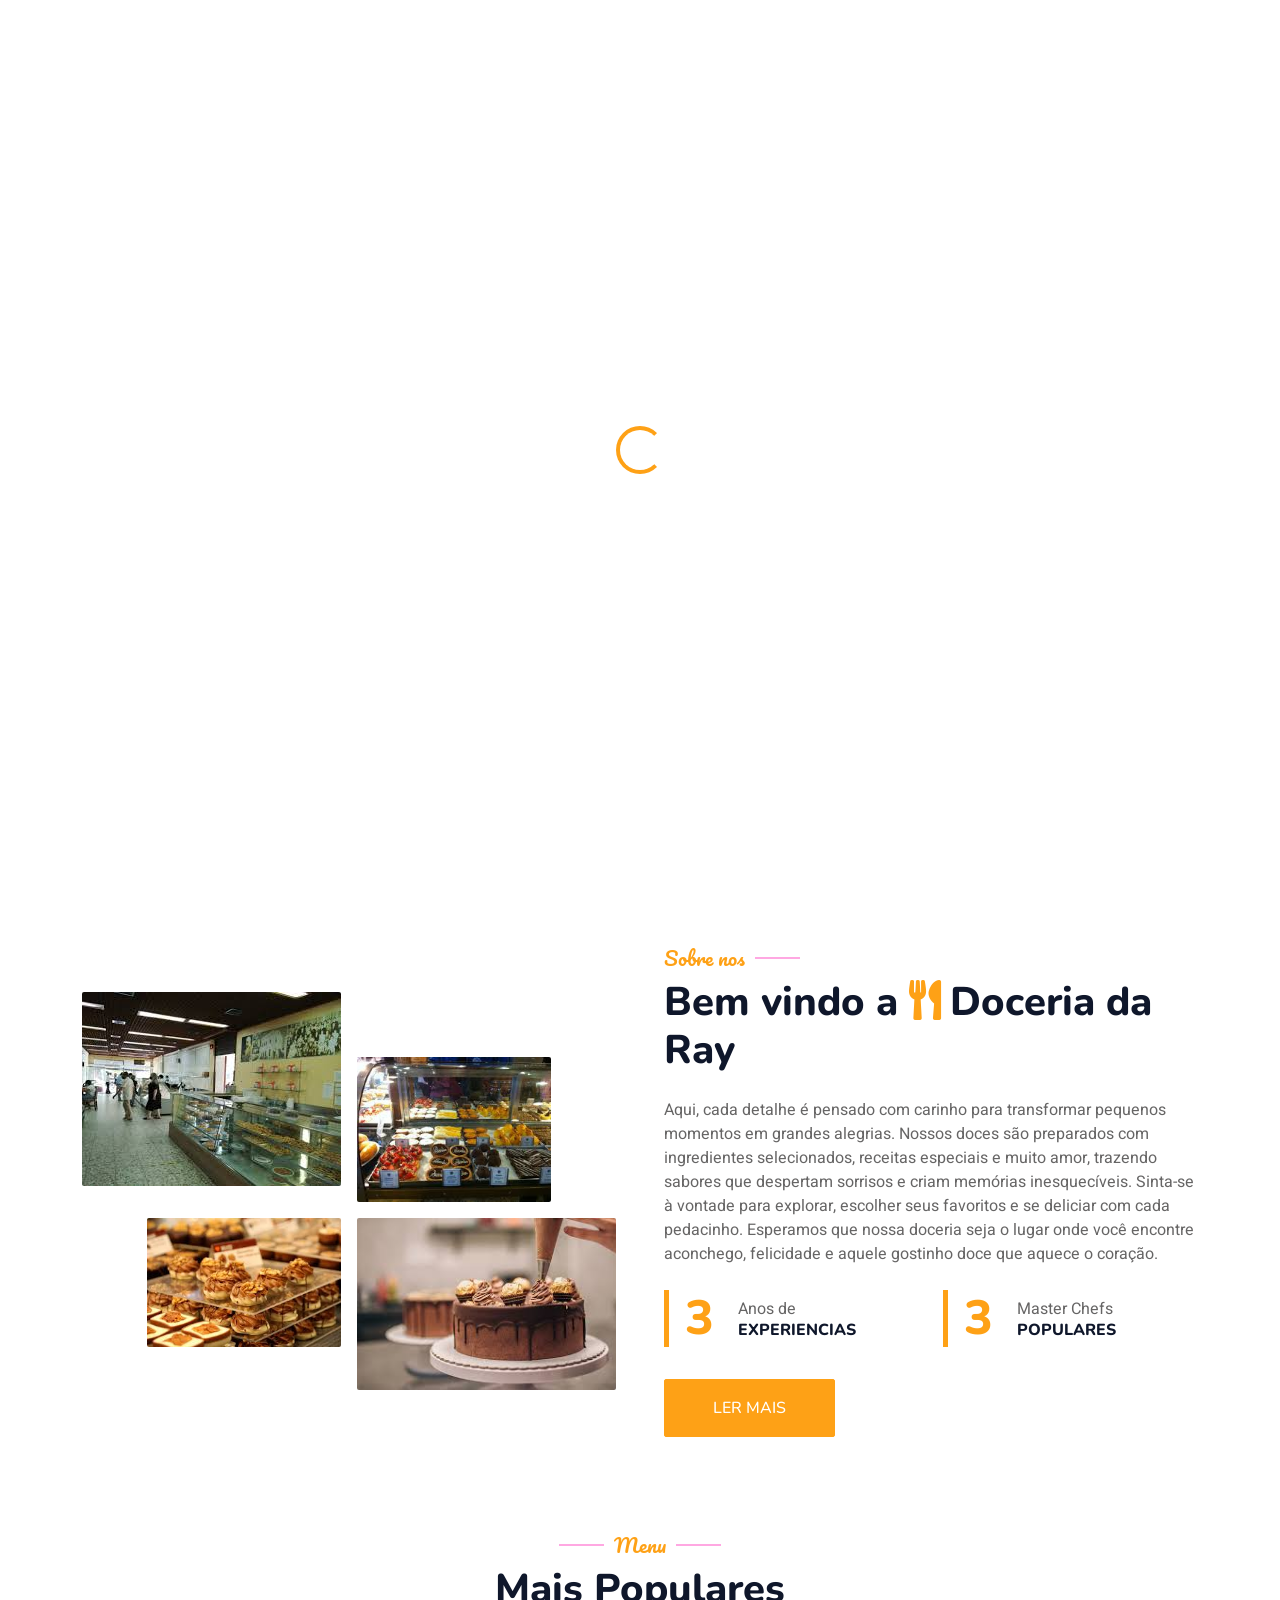
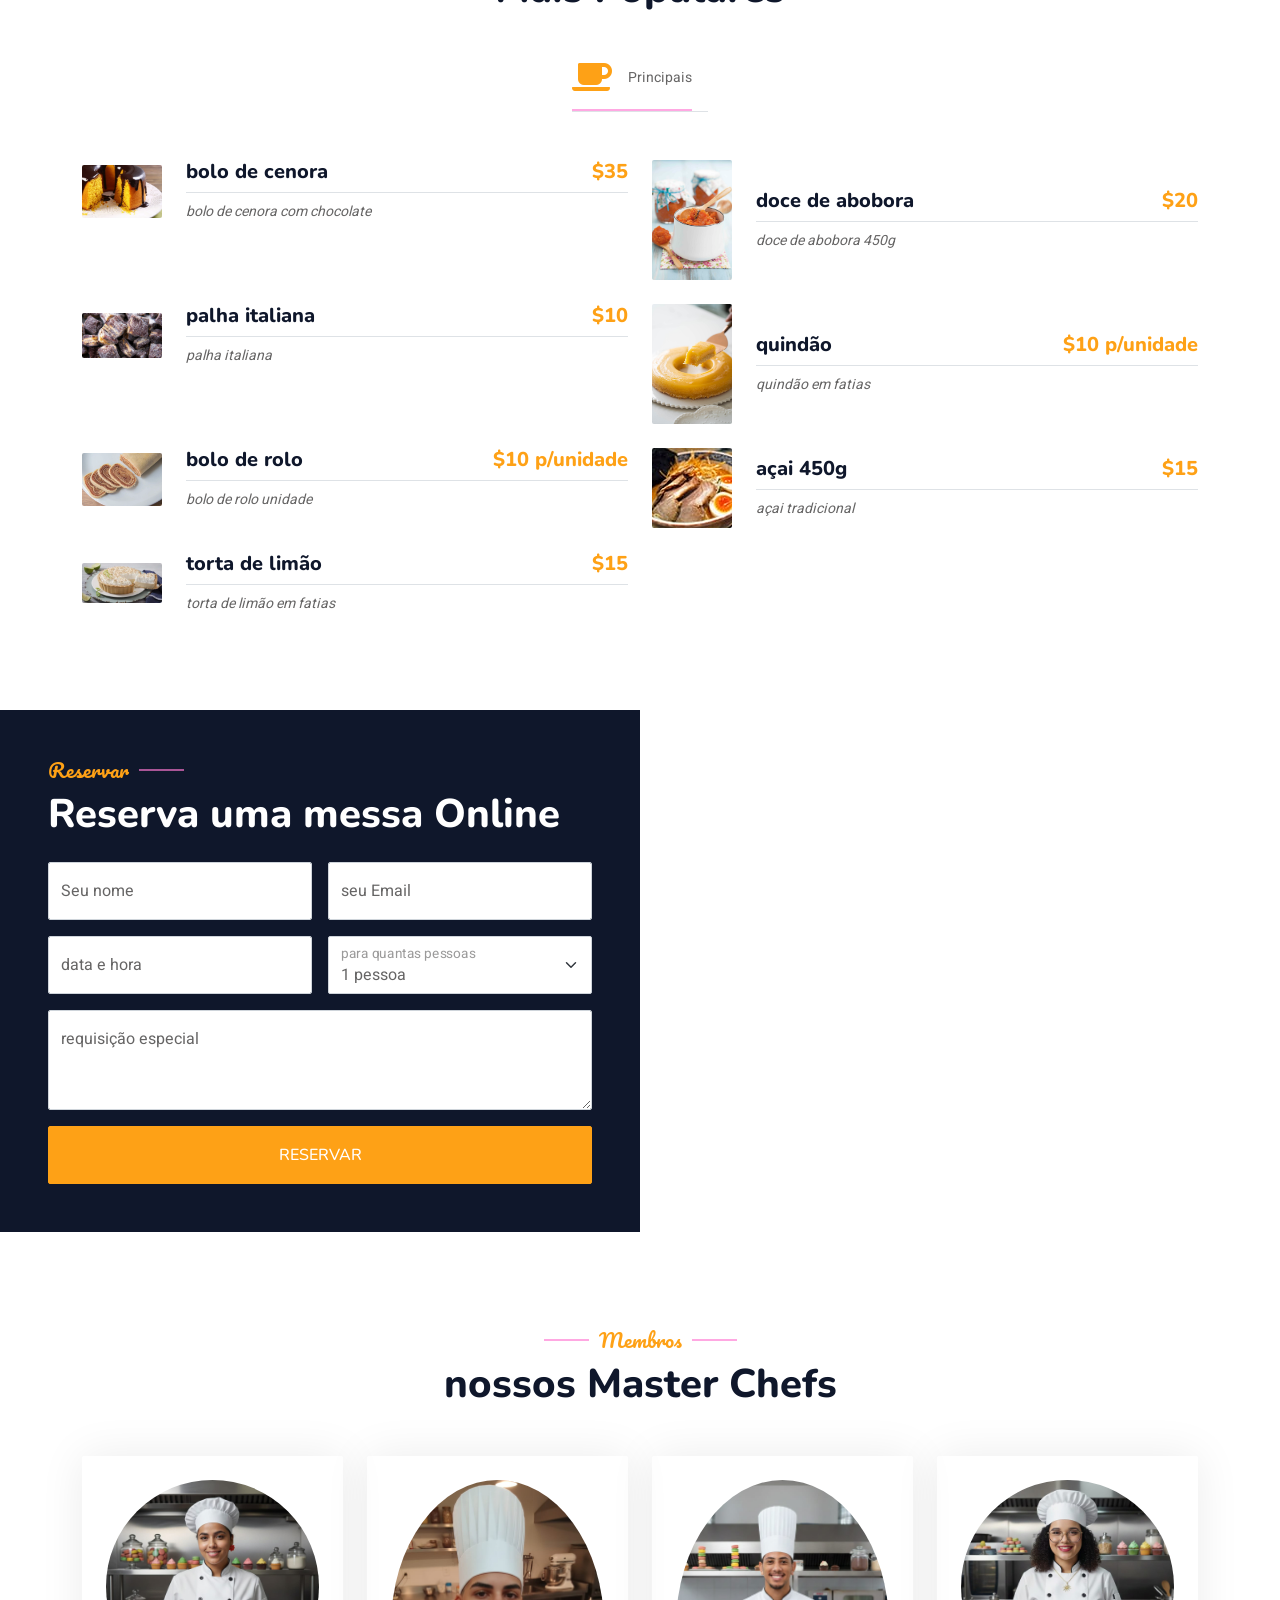
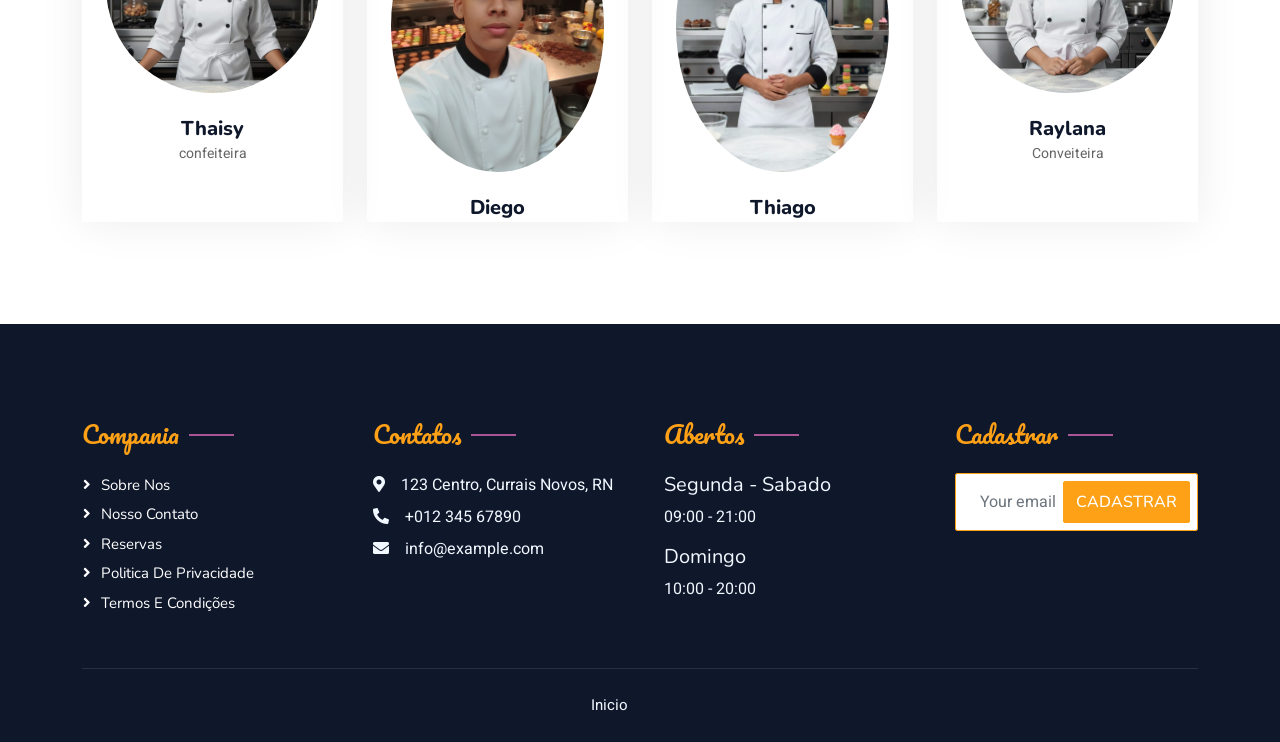
==== commit c465982e: "prontooo" ====
--- a/index.html
+++ b/index.html
@@ -62,7 +62,7 @@
 
                         <a href="contact.html" class="nav-item nav-link">Contatos</a>
                     </div>
-                    <a href="" class="btn btn-primary py-2 px-4">Reserva um messa</a>
+                   
                 </div>
             </nav>
 
@@ -72,7 +72,7 @@
                         <div class="col-lg-6 text-center text-lg-start">
                             <h1 class="display-3 text-white animated slideInLeft">Aproveite nossos deliciosos doces </h1>
                           
-                            <a href="" class="btn btn-primary py-sm-3 px-sm-5 me-3 animated slideInLeft">Reserva um messa</a>
+                           
                         </div>
                     
                     </div>
@@ -196,29 +196,13 @@
                             <a class="d-flex align-items-center text-start mx-3 ms-0 pb-3 active" data-bs-toggle="pill" href="#tab-1">
                                 <i class="fa fa-coffee fa-2x text-primary"></i>
                                 <div class="ps-3">
-                                    <small class="text-body">Popular</small>
-                                    <h6 class="mt-n1 mb-0">Cafe da manha</h6>
+                                    <small class="text-body">Principais </small>
+                               
                                 </div>
                             </a>
                         </li>
-                        <li class="nav-item">
-                            <a class="d-flex align-items-center text-start mx-3 pb-3" data-bs-toggle="pill" href="#tab-2">
-                                <i class="fa fa-hamburger fa-2x text-primary"></i>
-                                <div class="ps-3">
-                                    <small class="text-body">Special</small>
-                                    <h6 class="mt-n1 mb-0">almoço</h6>
-                                </div>
-                            </a>
-                        </li>
-                        <li class="nav-item">
-                            <a class="d-flex align-items-center text-start mx-3 me-0 pb-3" data-bs-toggle="pill" href="#tab-3">
-                                <i class="fa fa-utensils fa-2x text-primary"></i>
-                                <div class="ps-3">
-                                    <small class="text-body">Lanches</small>
-                                    <h6 class="mt-n1 mb-0">Janta</h6>
-                                </div>
-                            </a>
-                        </li>
+                      
+                        
                     </ul>
                     <div class="tab-content">
                         <div id="tab-1" class="tab-pane fade show p-0 active">
@@ -261,31 +245,31 @@
                                 </div>
                                 <div class="col-lg-6">
                                     <div class="d-flex align-items-center">
+                                        <img class="flex-shrink-0 img-fluid rounded" src="img/menu-7.jpg" alt="" style="width: 80px;">
+                                        <div class="w-100 d-flex flex-column text-start ps-4">
+                                            <h5 class="d-flex justify-content-between border-bottom pb-2">
+                                                <span>quindão</span>
+                                                <span class="text-primary">$10 p/unidade</span>
+                                            </h5>
+                                            <small class="fst-italic">quindão em fatias</small>
+                                        </div>
+                                    </div>
+                                </div>
+                                <div class="col-lg-6">
+                                    <div class="d-flex align-items-center">
+                                        <img class="flex-shrink-0 img-fluid rounded" src="img/menu-2.jpg" alt="" style="width: 80px;">
+                                        <div class="w-100 d-flex flex-column text-start ps-4">
+                                            <h5 class="d-flex justify-content-between border-bottom pb-2">
+                                                <span>bolo de rolo</span>
+                                                <span class="text-primary">$10 p/unidade</span>
+                                            </h5>
+                                            <small class="fst-italic">bolo de rolo unidade</small>
+                                        </div>
+                                    </div>
+                                </div>
+                                <div class="col-lg-6">
+                                    <div class="d-flex align-items-center">
                                         <img class="flex-shrink-0 img-fluid rounded" src="img/menu-4.jpg" alt="" style="width: 80px;">
-                                        <div class="w-100 d-flex flex-column text-start ps-4">
-                                            <h5 class="d-flex justify-content-between border-bottom pb-2">
-                                                <span>quindão</span>
-                                                <span class="text-primary">$15</span>
-                                            </h5>
-                                            <small class="fst-italic">quindão em fatias</small>
-                                        </div>
-                                    </div>
-                                </div>
-                                <div class="col-lg-6">
-                                    <div class="d-flex align-items-center">
-                                        <img class="flex-shrink-0 img-fluid rounded" src="img/menu-2.jpg" alt="" style="width: 80px;">
-                                        <div class="w-100 d-flex flex-column text-start ps-4">
-                                            <h5 class="d-flex justify-content-between border-bottom pb-2">
-                                                <span>bolo de rolo</span>
-                                                <span class="text-primary">$15</span>
-                                            </h5>
-                                            <small class="fst-italic">bolo de rolo unidade</small>
-                                        </div>
-                                    </div>
-                                </div>
-                                <div class="col-lg-6">
-                                    <div class="d-flex align-items-center">
-                                        <img class="flex-shrink-0 img-fluid rounded" src="img/menu-6.jpg" alt="" style="width: 80px;">
                                         <div class="w-100 d-flex flex-column text-start ps-4">
                                             <h5 class="d-flex justify-content-between border-bottom pb-2">
                                                 <span>açai 450g</span>
@@ -297,7 +281,7 @@
                                 </div>
                                 <div class="col-lg-6">
                                     <div class="d-flex align-items-center">
-                                        <img class="flex-shrink-0 img-fluid rounded" src="img/menu-7.jpg" alt="" style="width: 80px;">
+                                        <img class="flex-shrink-0 img-fluid rounded" src="img/menu-8.jpg" alt="" style="width: 80px;">
                                         <div class="w-100 d-flex flex-column text-start ps-4">
                                             <h5 class="d-flex justify-content-between border-bottom pb-2">
                                                 <span>torta de limão</span>
@@ -307,18 +291,7 @@
                                         </div>
                                     </div>
                                 </div>
-                                <div class="col-lg-6">
-                                    <div class="d-flex align-items-center">
-                                        <img class="flex-shrink-0 img-fluid rounded" src="img/menu-8.jpg" alt="" style="width: 80px;">
-                                        <div class="w-100 d-flex flex-column text-start ps-4">
-                                            <h5 class="d-flex justify-content-between border-bottom pb-2">
-                                                <span>Chicken Burger</span>
-                                                <span class="text-primary">$115</span>
-                                            </h5>
-                                            <small class="fst-italic">Ipsum ipsum clita erat amet dolor justo diam</small>
-                                        </div>
-                                    </div>
-                                </div>
+                                
                             </div>
                         </div>
                         <div id="tab-2" class="tab-pane fade show p-0">
@@ -666,12 +639,7 @@
                         <p class="mb-2"><i class="fa fa-map-marker-alt me-3"></i>123 Centro, Currais Novos, RN</p>
                         <p class="mb-2"><i class="fa fa-phone-alt me-3"></i>+012 345 67890</p>
                         <p class="mb-2"><i class="fa fa-envelope me-3"></i>info@example.com</p>
-                        <div class="d-flex pt-2">
-                            <a class="btn btn-outline-light btn-social" href=""><i class="fab fa-twitter"></i></a>
-                            <a class="btn btn-outline-light btn-social" href=""><i class="fab fa-facebook-f"></i></a>
-                            <a class="btn btn-outline-light btn-social" href=""><i class="fab fa-youtube"></i></a>
-                            <a class="btn btn-outline-light btn-social" href=""><i class="fab fa-linkedin-in"></i></a>
-                        </div>
+                        
                     </div>
                     <div class="col-lg-3 col-md-6">
                         <h4 class="section-title ff-secondary text-start text-primary fw-normal mb-4">Abertos</h4>
